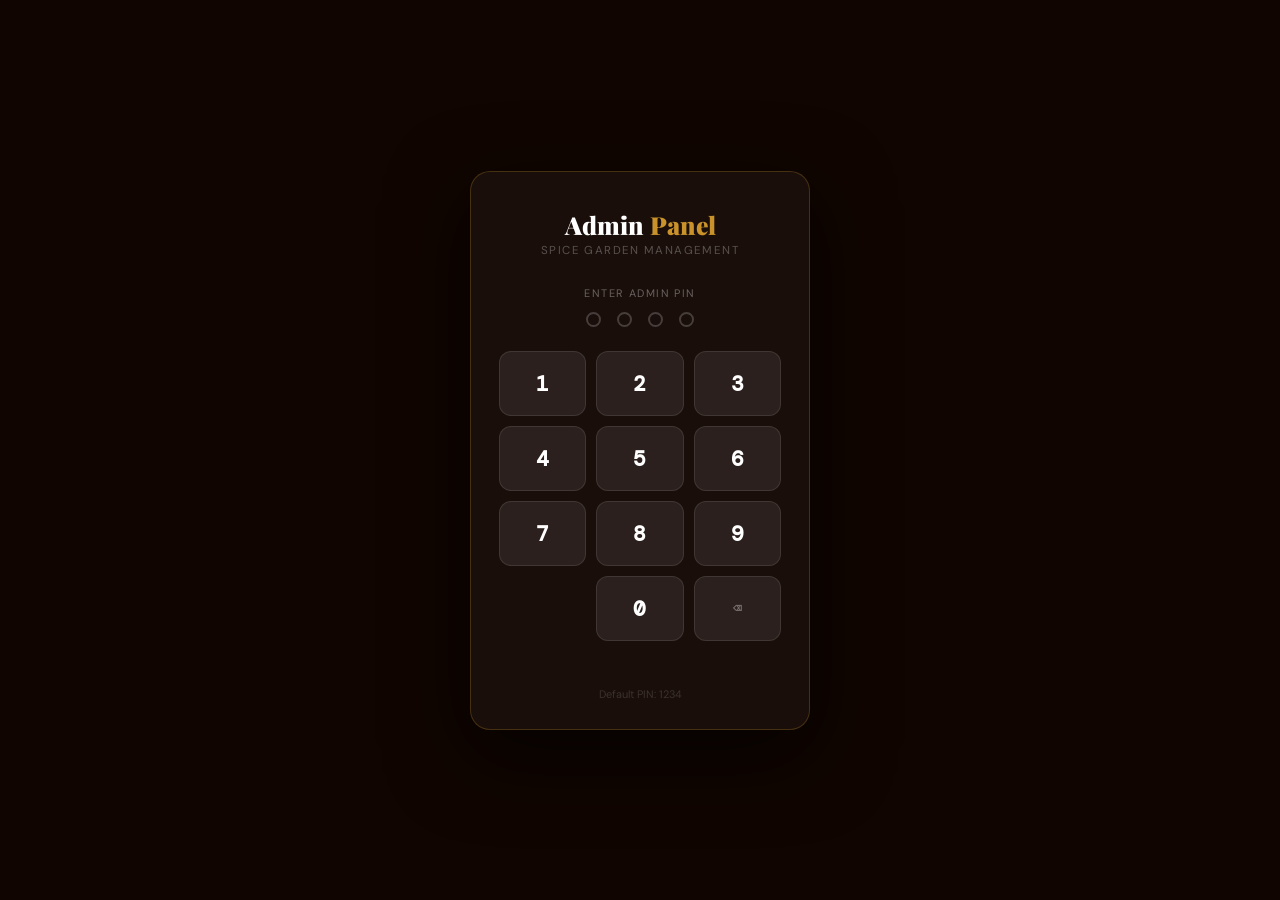
==== admin.html @ 9bb7c8c3 "Update admin.html" ====
<!DOCTYPE html>
<html lang="en">
<head>
<meta charset="UTF-8"/>
<meta name="viewport" content="width=device-width,initial-scale=1.0"/>
<title>Admin — Spice Garden</title>
<link href="https://fonts.googleapis.com/css2?family=Playfair+Display:wght@700;900&family=DM+Sans:wght@300;400;500;600&family=DM+Mono:wght@400;500&display=swap" rel="stylesheet"/>
<style>
:root{
  --red:#8b1a1a;--red2:#6e1212;
  --gold:#c9922a;--gold2:#e8c46a;
  --dark:#180900;--dark2:#100500;
  --dark3:#0c0300;
  --panel:#1e0f05;
  --border:rgba(255,255,255,.08);
  --muted:rgba(255,255,255,.35);
  --green:#2e7d32;--green2:#4caf50;
  --blue:#1565c0;--blue2:#42a5f5;
  --sidebar:240px;
}
*{box-sizing:border-box;margin:0;padding:0;-webkit-tap-highlight-color:transparent}
html,body{height:100%;font-family:'DM Sans',sans-serif;background:var(--dark);color:#fff;overflow:hidden}
a{text-decoration:none;color:inherit}
button{cursor:pointer;font-family:inherit}
input,select,textarea{font-family:inherit}

/* ══ PIN SCREEN ══ */
#pin-screen{position:fixed;inset:0;z-index:9999;background:var(--dark2);display:flex;align-items:center;justify-content:center;padding:20px}
.pin-box{background:rgba(255,255,255,.04);border:1px solid rgba(201,146,42,.25);border-radius:20px;padding:36px 28px 28px;text-align:center;width:100%;max-width:340px;box-shadow:0 24px 80px rgba(0,0,0,.7)}
.pin-logo{font-family:'Playfair Display',serif;font-size:1.55rem;font-weight:900;color:#fff;margin-bottom:2px}
.pin-logo span{color:var(--gold)}
.pin-sub{font-size:.72rem;color:rgba(255,255,255,.28);letter-spacing:.12em;text-transform:uppercase;margin-bottom:28px}
.pin-label{font-size:.68rem;letter-spacing:.13em;text-transform:uppercase;color:var(--muted);margin-bottom:12px}
.pin-dots{display:flex;justify-content:center;gap:16px;margin-bottom:24px}
.pin-dot{width:15px;height:15px;border-radius:50%;border:2px solid rgba(255,255,255,.2);background:transparent;transition:.18s}
.pin-dot.filled{background:var(--gold);border-color:var(--gold);transform:scale(1.15)}
@keyframes shake{0%,100%{transform:translateX(0)}25%{transform:translateX(-6px)}75%{transform:translateX(6px)}}
.pin-keypad{display:grid;grid-template-columns:repeat(3,1fr);gap:10px;margin-bottom:14px}
.pin-key{background:rgba(255,255,255,.08);border:1px solid rgba(255,255,255,.1);border-radius:12px;padding:18px 10px;font-size:1.3rem;font-weight:600;color:#fff;transition:.12s;font-family:'DM Mono',monospace;user-select:none}
.pin-key:active{background:rgba(201,146,42,.4);border-color:var(--gold);transform:scale(.93)}
.pin-key.del{font-size:.95rem;color:var(--muted)}
.pin-error{font-size:.78rem;color:#ef9a9a;height:18px;margin-top:4px}

/* ══ LAYOUT ══ */
#admin{display:none;height:100%;flex-direction:column}
#admin.open{display:flex}
.top-bar{height:52px;background:var(--dark3);border-bottom:1px solid var(--border);display:flex;align-items:center;padding:0 16px;gap:12px;flex-shrink:0;z-index:100}
.top-logo{font-family:'Playfair Display',serif;font-size:1rem;font-weight:900;color:var(--gold2);white-space:nowrap}
.top-logo span{color:rgba(255,255,255,.4);font-size:.7rem;font-weight:400;font-family:'DM Sans',sans-serif;margin-left:6px;letter-spacing:.08em;text-transform:uppercase}
.top-spacer{flex:1}
.top-status{font-size:.68rem;padding:3px 10px;border-radius:20px;font-weight:600;white-space:nowrap}
.top-status.ok{background:rgba(76,175,80,.2);color:#81c784}
.top-status.loading{background:rgba(255,152,0,.15);color:#ffb74d;animation:blink 1.2s infinite}
.top-status.err{background:rgba(244,67,54,.15);color:#ef9a9a}
@keyframes blink{0%,100%{opacity:1}50%{opacity:.3}}
.top-btn{background:rgba(255,255,255,.06);border:1px solid var(--border);color:var(--muted);padding:6px 12px;border-radius:6px;font-size:.75rem;white-space:nowrap}
.top-btn:hover{color:#fff;border-color:rgba(255,255,255,.2)}
.ham-btn{display:none;background:none;border:none;color:#fff;font-size:1.3rem;padding:4px}

.body-area{flex:1;overflow:hidden;display:flex}

/* ══ SIDEBAR ══ */
.sidebar{width:var(--sidebar);background:var(--dark3);border-right:1px solid var(--border);display:flex;flex-direction:column;flex-shrink:0;overflow-y:auto}
.sidebar-section{padding:8px 0}
.sidebar-label{font-size:.58rem;letter-spacing:.18em;text-transform:uppercase;color:rgba(255,255,255,.2);padding:10px 18px 4px;font-weight:600}
.nav-item{display:flex;align-items:center;gap:10px;padding:10px 18px;cursor:pointer;color:rgba(255,255,255,.45);font-size:.85rem;font-weight:500;transition:.15s;border-left:2px solid transparent;white-space:nowrap}
.nav-item:hover{color:rgba(255,255,255,.8);background:rgba(255,255,255,.04)}
.nav-item.active{color:var(--gold);border-left-color:var(--gold);background:rgba(201,146,42,.08)}
.nav-item .ni{font-size:1rem;width:20px;text-align:center;flex-shrink:0}
.sidebar-bottom{margin-top:auto;padding:12px;border-top:1px solid var(--border)}
.script-input{width:100%;background:rgba(255,255,255,.06);border:1px solid var(--border);color:rgba(255,255,255,.5);padding:7px 10px;border-radius:6px;font-size:.72rem;outline:none}
.script-input::placeholder{color:rgba(255,255,255,.2)}
.script-input:focus{border-color:rgba(201,146,42,.4);color:#fff}
.script-save-btn{width:100%;margin-top:6px;padding:7px;background:rgba(201,146,42,.2);border:1px solid rgba(201,146,42,.3);color:var(--gold2);border-radius:6px;font-size:.73rem;font-weight:600;transition:.15s}
.script-save-btn:hover{background:rgba(201,146,42,.35)}

/* ══ MAIN CONTENT ══ */
.main{flex:1;overflow-y:auto;overflow-x:hidden;padding:0;display:flex;flex-direction:column}
.page{display:none;flex:1;flex-direction:column;min-height:0}
.page.active{display:flex}
.page-hdr{padding:20px 24px 0;flex-shrink:0}
.page-hdr h1{font-family:'Playfair Display',serif;font-size:1.6rem;font-weight:700;margin-bottom:4px}
.page-hdr p{font-size:.82rem;color:rgba(255,255,255,.35)}
.page-body{padding:20px 24px;flex:1;overflow-y:auto}

/* ══ STAT CARDS ══ */
.stat-grid{display:grid;grid-template-columns:repeat(4,1fr);gap:14px;margin-bottom:20px}
.stat-card{background:rgba(255,255,255,.04);border:1px solid var(--border);border-radius:10px;padding:16px 18px}
.stat-card .sc-label{font-size:.65rem;letter-spacing:.12em;text-transform:uppercase;color:rgba(255,255,255,.3);margin-bottom:6px}
.stat-card .sc-val{font-family:'Playfair Display',serif;font-size:1.7rem;font-weight:700;color:#fff;line-height:1}
.stat-card .sc-sub{font-size:.72rem;color:rgba(255,255,255,.3);margin-top:5px}
.stat-card.gold{border-color:rgba(201,146,42,.25);background:rgba(201,146,42,.07)}
.stat-card.gold .sc-val{color:var(--gold)}
.stat-card.red{border-color:rgba(139,26,26,.4);background:rgba(139,26,26,.1)}
.stat-card.red .sc-val{color:#ef9a9a}
.stat-card.green{border-color:rgba(76,175,80,.25);background:rgba(76,175,80,.07)}
.stat-card.green .sc-val{color:#81c784}
.stat-card.blue{border-color:rgba(66,165,245,.2);background:rgba(66,165,245,.07)}
.stat-card.blue .sc-val{color:var(--blue2)}

/* ══ TABLE ══ */
.tbl-wrap{background:rgba(255,255,255,.03);border:1px solid var(--border);border-radius:10px;overflow:hidden;flex:1;display:flex;flex-direction:column;min-height:0}
.tbl-toolbar{padding:12px 16px;border-bottom:1px solid var(--border);display:flex;align-items:center;gap:10px;flex-wrap:wrap;flex-shrink:0}
.tbl-title{font-size:.88rem;font-weight:600;color:#fff;white-space:nowrap}
.tbl-spacer{flex:1}
.tbl-search{background:rgba(255,255,255,.07);border:1px solid var(--border);color:#fff;padding:7px 12px;border-radius:6px;font-size:.82rem;outline:none;width:200px}
.tbl-search::placeholder{color:rgba(255,255,255,.2)}
.tbl-search:focus{border-color:rgba(201,146,42,.4)}
select.tbl-filter{background:rgba(255,255,255,.07);border:1px solid var(--border);color:rgba(255,255,255,.7);padding:7px 10px;border-radius:6px;font-size:.8rem;outline:none;cursor:pointer}
select.tbl-filter option{background:var(--dark)}
.tbl-scroll{overflow:auto;flex:1}
table{width:100%;border-collapse:collapse;font-size:.82rem}
table thead tr{background:rgba(255,255,255,.06);position:sticky;top:0;z-index:2}
table th{padding:10px 14px;text-align:left;font-size:.65rem;letter-spacing:.1em;text-transform:uppercase;color:rgba(255,255,255,.35);white-space:nowrap;font-weight:600;border-bottom:1px solid var(--border)}
table th.sortable{cursor:pointer;user-select:none}
table th.sortable:hover{color:var(--gold)}
table td{padding:10px 14px;border-bottom:1px solid rgba(255,255,255,.04);color:rgba(255,255,255,.8);vertical-align:middle}
table tr:hover td{background:rgba(255,255,255,.03)}
table tr:last-child td{border-bottom:none}
.tbl-footer{padding:10px 16px;border-top:1px solid var(--border);font-size:.78rem;color:rgba(255,255,255,.3);display:flex;justify-content:space-between;align-items:center;flex-shrink:0;flex-wrap:wrap;gap:8px}

/* ══ BADGES / PILLS ══ */
.pill{display:inline-block;padding:2px 8px;border-radius:20px;font-size:.65rem;font-weight:600;letter-spacing:.05em;white-space:nowrap}
.pill-veg{background:rgba(76,175,80,.15);color:#81c784;border:1px solid rgba(76,175,80,.25)}
.pill-nonveg{background:rgba(244,67,54,.1);color:#ef9a9a;border:1px solid rgba(244,67,54,.2)}
.pill-best{background:rgba(201,146,42,.2);color:var(--gold2);border:1px solid rgba(201,146,42,.3)}
.pill-new{background:rgba(46,125,50,.2);color:#81c784;border:1px solid rgba(76,175,80,.3)}
.pill-chef{background:rgba(139,26,26,.25);color:#ef9a9a;border:1px solid rgba(139,26,26,.4)}
.pill-yes{background:rgba(76,175,80,.12);color:#81c784}
.pill-no{background:rgba(244,67,54,.1);color:#ef9a9a}

/* ══ ACTION BUTTONS in table ══ */
.act-btn{padding:5px 10px;border-radius:5px;font-size:.72rem;font-weight:600;border:1px solid transparent;transition:.15s;white-space:nowrap}
.act-edit{background:rgba(66,165,245,.12);color:var(--blue2);border-color:rgba(66,165,245,.2)}
.act-edit:hover{background:rgba(66,165,245,.25)}
.act-del{background:rgba(139,26,26,.18);color:#ef9a9a;border-color:rgba(139,26,26,.3)}
.act-del:hover{background:rgba(139,26,26,.35)}
.act-tog{background:rgba(255,255,255,.06);color:rgba(255,255,255,.5);border-color:var(--border)}
.act-tog:hover{color:#fff;border-color:rgba(255,255,255,.2)}

/* ══ ADD BUTTON ══ */
.btn-add{padding:8px 18px;background:var(--red);border:none;border-radius:6px;color:#fff;font-size:.78rem;font-weight:600;display:flex;align-items:center;gap:6px;transition:.15s;white-space:nowrap}
.btn-add:hover{background:var(--red2)}
.btn-gold{padding:8px 18px;background:var(--gold);border:none;border-radius:6px;color:#fff;font-size:.78rem;font-weight:600;transition:.15s}
.btn-gold:hover{background:#a67520}
.btn-outline{padding:7px 14px;background:transparent;border:1px solid var(--border);border-radius:6px;color:var(--muted);font-size:.78rem;transition:.15s}
.btn-outline:hover{color:#fff;border-color:rgba(255,255,255,.25)}
.btn-export{padding:7px 14px;background:rgba(76,175,80,.15);border:1px solid rgba(76,175,80,.3);border-radius:6px;color:#81c784;font-size:.75rem;font-weight:600}
.btn-export:hover{background:rgba(76,175,80,.25)}

/* ══ DATE QUICK FILTERS ══ */
.date-filters{display:flex;gap:6px;flex-wrap:wrap}
.dfl{padding:5px 12px;background:rgba(255,255,255,.06);border:1px solid var(--border);border-radius:20px;font-size:.72rem;color:rgba(255,255,255,.45);cursor:pointer;transition:.15s;white-space:nowrap}
.dfl:hover{color:#fff;border-color:rgba(255,255,255,.2)}
.dfl.on{background:rgba(201,146,42,.2);border-color:rgba(201,146,42,.4);color:var(--gold2)}
.date-range{display:flex;align-items:center;gap:6px;flex-wrap:wrap}
.date-inp{background:rgba(255,255,255,.07);border:1px solid var(--border);color:#fff;padding:6px 10px;border-radius:6px;font-size:.78rem;outline:none;cursor:pointer;color-scheme:dark}
.date-inp:focus{border-color:rgba(201,146,42,.4)}

/* ══ ANALYTICS ══ */
.analytics-grid{display:grid;grid-template-columns:1fr 1fr;gap:16px;margin-bottom:16px}
.chart-card{background:rgba(255,255,255,.04);border:1px solid var(--border);border-radius:10px;padding:18px}
.chart-card h3{font-size:.88rem;font-weight:600;color:rgba(255,255,255,.7);margin-bottom:16px}
.chart-card h3 span{color:var(--gold);font-family:'Playfair Display',serif;font-size:1.1rem}
/* bar chart */
.bar-chart{display:flex;align-items:flex-end;gap:6px;height:140px;padding-bottom:24px;position:relative}
.bar-chart::after{content:'';position:absolute;bottom:24px;left:0;right:0;height:1px;background:rgba(255,255,255,.06)}
.bar-wrap{flex:1;display:flex;flex-direction:column;align-items:center;gap:4px;height:100%}
.bar-inner{flex:1;display:flex;align-items:flex-end;width:100%}
.bar{width:100%;border-radius:3px 3px 0 0;transition:.4s;min-height:2px;background:linear-gradient(to top,var(--gold),var(--gold2))}
.bar.red{background:linear-gradient(to top,var(--red),#c23b3b)}
.bar-lbl{font-size:.6rem;color:rgba(255,255,255,.3);text-align:center;white-space:nowrap;overflow:hidden;text-overflow:ellipsis;width:100%}
.bar-val{font-size:.62rem;color:rgba(255,255,255,.4);text-align:center;margin-bottom:2px}
/* horizontal bars */
.hbar-list{display:flex;flex-direction:column;gap:10px}
.hbar-row{display:flex;align-items:center;gap:10px}
.hbar-name{font-size:.78rem;color:rgba(255,255,255,.6);width:140px;flex-shrink:0;white-space:nowrap;overflow:hidden;text-overflow:ellipsis}
.hbar-track{flex:1;background:rgba(255,255,255,.06);border-radius:3px;height:18px;overflow:hidden}
.hbar-fill{height:100%;border-radius:3px;background:linear-gradient(90deg,var(--gold),var(--gold2));transition:.4s}
.hbar-fill.red{background:linear-gradient(90deg,var(--red),#c23b3b)}
.hbar-count{font-size:.72rem;color:rgba(255,255,255,.4);width:50px;text-align:right;white-space:nowrap;flex-shrink:0}
/* summary row */
.summary-strip{display:grid;grid-template-columns:repeat(3,1fr);gap:12px;margin-bottom:16px}
.sum-item{background:rgba(255,255,255,.04);border:1px solid var(--border);border-radius:8px;padding:14px;text-align:center}
.sum-item .sv{font-family:'Playfair Display',serif;font-size:1.5rem;color:var(--gold)}
.sum-item .sl{font-size:.65rem;letter-spacing:.1em;text-transform:uppercase;color:rgba(255,255,255,.3);margin-top:4px}

/* ══ MODAL ══ */
.modal-bg{display:none;position:fixed;inset:0;background:rgba(0,0,0,.75);z-index:500;align-items:center;justify-content:center;padding:20px}
.modal-bg.open{display:flex}
.modal{background:var(--panel);border:1px solid var(--border);border-radius:14px;width:100%;max-width:480px;max-height:90vh;overflow-y:auto;box-shadow:0 32px 80px rgba(0,0,0,.8)}
.modal-hdr{padding:20px 22px 16px;border-bottom:1px solid var(--border);display:flex;align-items:center;justify-content:space-between}
.modal-hdr h2{font-family:'Playfair Display',serif;font-size:1.3rem}
.modal-close{background:none;border:none;color:rgba(255,255,255,.3);font-size:1.3rem;transition:.15s}
.modal-close:hover{color:#fff}
.modal-body{padding:20px 22px}
.modal-foot{padding:14px 22px;border-top:1px solid var(--border);display:flex;gap:10px;justify-content:flex-end}
.f-group{margin-bottom:14px}
.f-group label{display:block;font-size:.68rem;letter-spacing:.1em;text-transform:uppercase;color:var(--muted);margin-bottom:6px;font-weight:600}
.f-group input,.f-group select,.f-group textarea{width:100%;background:rgba(255,255,255,.07);border:1px solid rgba(255,255,255,.12);color:#fff;padding:9px 12px;border-radius:7px;font-size:.88rem;outline:none;transition:.2s}
.f-group input:focus,.f-group select:focus,.f-group textarea:focus{border-color:rgba(201,146,42,.5);background:rgba(255,255,255,.09)}
.f-group select option{background:var(--dark)}
.f-group textarea{resize:vertical;min-height:70px}
.f-row{display:grid;grid-template-columns:1fr 1fr;gap:12px}
.f-group input::placeholder,.f-group textarea::placeholder{color:rgba(255,255,255,.2)}
.btn-save{padding:10px 24px;background:var(--red);border:none;border-radius:7px;color:#fff;font-weight:600;font-size:.85rem;transition:.15s}
.btn-save:hover{background:var(--red2)}
.btn-save:disabled{opacity:.5;pointer-events:none}

/* ══ TOAST ══ */
.toast{position:fixed;bottom:24px;right:24px;padding:12px 20px;border-radius:10px;font-size:.85rem;font-weight:600;opacity:0;transition:.3s;z-index:9999;pointer-events:none;max-width:340px}
.toast.ok{background:#1a3a2a;border:1px solid #2e7d52;color:#4ade80}
.toast.err{background:#3a1a1a;border:1px solid #7d2e2e;color:#f87171}
.toast.info{background:#1a2a3a;border:1px solid #1565c0;color:var(--blue2)}
.toast.show{opacity:1}

/* ══ EMPTY / LOADING states ══ */
.empty-msg{text-align:center;padding:60px 20px;color:rgba(255,255,255,.2)}
.empty-msg .ei{font-size:3rem;margin-bottom:10px}
.loading-row td{text-align:center;padding:40px;color:rgba(255,255,255,.25);font-size:.88rem}
.shimmer{background:linear-gradient(90deg,rgba(255,255,255,.04) 25%,rgba(255,255,255,.08) 50%,rgba(255,255,255,.04) 75%);background-size:200% 100%;animation:shim 1.5s infinite}
@keyframes shim{0%{background-position:200% 0}100%{background-position:-200% 0}}

/* ══ RESPONSIVE ══ */
@media(max-width:900px){
  .stat-grid{grid-template-columns:1fr 1fr}
  .analytics-grid{grid-template-columns:1fr}
}
@media(max-width:680px){
  :root{--sidebar:0px}
  .sidebar{position:fixed;top:52px;left:0;bottom:0;width:240px;z-index:200;transform:translateX(-100%);transition:.3s;overflow-y:auto}
  .sidebar.open{transform:none;box-shadow:4px 0 24px rgba(0,0,0,.6)}
  .ham-btn{display:block}
  .stat-grid{grid-template-columns:1fr 1fr}
  .f-row{grid-template-columns:1fr}
  .tbl-search{width:120px}
  .date-filters{gap:4px}
  .summary-strip{grid-template-columns:1fr 1fr}
  .top-btn{padding:5px 8px;font-size:.7rem}
  .page-hdr{padding:14px 14px 0}
  .page-body{padding:14px}
  /* Make action buttons vertical on mobile */
  table td:last-child{display:flex;flex-direction:column;gap:4px;min-width:80px}
  .act-btn{font-size:.68rem;padding:4px 8px;text-align:center}
  /* Hide less important columns on mobile */
  table th:nth-child(4), table td:nth-child(4),
  table th:nth-child(9), table td:nth-child(9){display:none}
  .tbl-toolbar{flex-wrap:wrap;gap:8px}
  .tbl-title{width:100%}
}
@media(max-width:400px){
  .stat-grid{grid-template-columns:1fr}
  .summary-strip{grid-template-columns:1fr}
  .top-logo span{display:none}
}
</style>
</head>
<body>

<!-- ══ PIN ══ -->
<div id="pin-screen">
  <div class="pin-box">
    <div class="pin-logo">Admin <span>Panel</span></div>
    <div class="pin-sub">Spice Garden Management</div>
    <div class="pin-label">Enter Admin PIN</div>
    <div class="pin-dots">
      <div class="pin-dot" id="pd0"></div>
      <div class="pin-dot" id="pd1"></div>
      <div class="pin-dot" id="pd2"></div>
      <div class="pin-dot" id="pd3"></div>
    </div>
    <div class="pin-keypad">
      <button class="pin-key" onclick="pinPress('1')">1</button>
      <button class="pin-key" onclick="pinPress('2')">2</button>
      <button class="pin-key" onclick="pinPress('3')">3</button>
      <button class="pin-key" onclick="pinPress('4')">4</button>
      <button class="pin-key" onclick="pinPress('5')">5</button>
      <button class="pin-key" onclick="pinPress('6')">6</button>
      <button class="pin-key" onclick="pinPress('7')">7</button>
      <button class="pin-key" onclick="pinPress('8')">8</button>
      <button class="pin-key" onclick="pinPress('9')">9</button>
      <button class="pin-key" style="visibility:hidden" disabled></button>
      <button class="pin-key" onclick="pinPress('0')">0</button>
      <button class="pin-key del" onclick="pinDel()">⌫</button>
    </div>
    <div class="pin-error" id="pin-err"></div>
    <div style="margin-top:14px;font-size:.68rem;color:rgba(255,255,255,.15)">Default PIN: 1234</div>
  </div>
</div>

<!-- ══ ADMIN APP ══ -->
<div id="admin">

  <!-- Top bar -->
  <div class="top-bar">
    <button class="ham-btn" onclick="toggleSidebar()">☰</button>
    <div class="top-logo">🍛 Spice Garden <span>Admin</span></div>
    <div class="top-spacer"></div>
    <span class="top-status loading" id="conn-status">Connecting…</span>
    <button class="top-btn" onclick="refreshAll()">⟳ Refresh</button>
    <button class="top-btn" onclick="lockAdmin()">🔒 Lock</button>
  </div>

  <div class="body-area">

    <!-- Sidebar -->
    <div class="sidebar" id="sidebar">
      <div class="sidebar-section">
        <div class="sidebar-label">Main</div>
        <div class="nav-item active" onclick="showPage('dashboard')" id="nav-dashboard">
          <span class="ni">📊</span> Dashboard
        </div>
        <div class="nav-item" onclick="showPage('menu')" id="nav-menu">
          <span class="ni">🍽️</span> Menu Manager
        </div>
      </div>
      <div class="sidebar-section">
        <div class="sidebar-label">Orders</div>
        <div class="nav-item" onclick="showPage('orders')" id="nav-orders">
          <span class="ni">🧾</span> Orders
        </div>
        <div class="nav-item" onclick="showPage('analytics')" id="nav-analytics">
          <span class="ni">📈</span> Analytics
        </div>
      </div>
      <div class="sidebar-section">
        <div class="sidebar-label">Settings</div>
        <div class="nav-item" onclick="showPage('settings')" id="nav-settings">
          <span class="ni">⚙️</span> Settings
        </div>
      </div>
      <div class="sidebar-bottom">
        <div style="font-size:.62rem;color:rgba(255,255,255,.25);margin-bottom:6px;letter-spacing:.08em;text-transform:uppercase">Apps Script URL</div>
        <input class="script-input" id="script-url-input" placeholder="Paste URL here…" oninput="markUnsaved()"/>
        <button class="script-save-btn" onclick="saveScriptUrl()">💾 Save & Connect</button>
      </div>
    </div>

    <!-- Main -->
    <div class="main" id="main">

      <!-- ════ DASHBOARD ════ -->
      <div class="page active" id="page-dashboard">
        <div class="page-hdr">
          <h1>Dashboard</h1>
          <p id="dash-date">Loading…</p>
        </div>
        <div class="page-body">
          <div class="stat-grid">
            <div class="stat-card gold">
              <div class="sc-label">Today's Revenue</div>
              <div class="sc-val" id="d-today-rev">₹0</div>
              <div class="sc-sub" id="d-today-orders">0 orders today</div>
            </div>
            <div class="stat-card blue">
              <div class="sc-label">This Month</div>
              <div class="sc-val" id="d-month-rev">₹0</div>
              <div class="sc-sub" id="d-month-orders">0 orders this month</div>
            </div>
            <div class="stat-card green">
              <div class="sc-label">Total Orders</div>
              <div class="sc-val" id="d-total-orders">0</div>
              <div class="sc-sub" id="d-avg-order">Avg: ₹0 / order</div>
            </div>
            <div class="stat-card red">
              <div class="sc-label">Menu Items</div>
              <div class="sc-val" id="d-menu-count">0</div>
              <div class="sc-sub" id="d-menu-avail">0 available</div>
            </div>
          </div>
          <!-- Recent orders mini -->
          <div class="tbl-wrap" style="max-height:300px">
            <div class="tbl-toolbar">
              <span class="tbl-title">Recent Orders</span>
              <div class="tbl-spacer"></div>
              <button class="btn-outline" onclick="showPage('orders')">View All →</button>
            </div>
            <div class="tbl-scroll">
              <table id="dash-orders-tbl">
                <thead><tr>
                  <th>Order #</th><th>Date & Time</th><th>Customer</th><th>Items</th><th>Total</th>
                </tr></thead>
                <tbody id="dash-orders-body">
                  <tr class="loading-row"><td colspan="5">Loading orders…</td></tr>
                </tbody>
              </table>
            </div>
          </div>
        </div>
      </div>

      <!-- ════ MENU MANAGER ════ -->
      <div class="page" id="page-menu">
        <div class="page-hdr">
          <h1>Menu Manager</h1>
          <p>Add, edit or delete dishes. Changes go live on the website immediately.</p>
        </div>
        <div class="page-body" style="display:flex;flex-direction:column;gap:14px">
          <div class="tbl-wrap" style="flex:1">
            <div class="tbl-toolbar">
              <span class="tbl-title">All Dishes</span>
              <input class="tbl-search" id="menu-search" placeholder="🔍 Search dishes…" oninput="renderMenuTable()"/>
              <select class="tbl-filter" id="menu-cat-filter" onchange="renderMenuTable()">
                <option value="">All Categories</option>
              </select>
              <select class="tbl-filter" id="menu-type-filter" onchange="renderMenuTable()">
                <option value="">All Types</option>
                <option value="Veg">Veg</option>
                <option value="NonVeg">Non-Veg</option>
              </select>
              <div class="tbl-spacer"></div>
              <button class="btn-add" onclick="openAddDish()">+ Add Dish</button>
            </div>
            <div class="tbl-scroll">
              <table>
                <thead><tr>
                  <th>#</th>
                  <th class="sortable" onclick="sortMenu('Category')">Category ↕</th>
                  <th class="sortable" onclick="sortMenu('Name')">Name ↕</th>
                  <th>Description</th>
                  <th class="sortable" onclick="sortMenu('Price')">Price ↕</th>
                  <th>Type</th>
                  <th>Badge</th>
                  <th>Available</th>
                  <th>Image</th>
                  <th>Actions</th>
                </tr></thead>
                <tbody id="menu-tbl-body">
                  <tr class="loading-row"><td colspan="10">Loading menu…</td></tr>
                </tbody>
              </table>
            </div>
            <div class="tbl-footer">
              <span id="menu-count">0 dishes</span>
              <button class="btn-export" onclick="exportMenuCSV()">⬇ Export CSV</button>
            </div>
          </div>
        </div>
      </div>

      <!-- ════ ORDERS ════ -->
      <div class="page" id="page-orders">
        <div class="page-hdr">
          <h1>Orders</h1>
          <p>All orders with filters. Edit the sheet directly for status changes.</p>
        </div>
        <div class="page-body" style="display:flex;flex-direction:column;gap:14px">
          <!-- filter bar -->
          <div style="display:flex;flex-wrap:wrap;gap:10px;align-items:center">
            <div class="date-filters" id="date-quick-btns">
              <div class="dfl on" onclick="setDateFilter('today',this)">Today</div>
              <div class="dfl" onclick="setDateFilter('yesterday',this)">Yesterday</div>
              <div class="dfl" onclick="setDateFilter('week',this)">This Week</div>
              <div class="dfl" onclick="setDateFilter('month',this)">This Month</div>
              <div class="dfl" onclick="setDateFilter('all',this)">All Time</div>
            </div>
            <div class="date-range">
              <input class="date-inp" type="date" id="ord-from" onchange="setDateFilter('custom',null)"/>
              <span style="color:var(--muted);font-size:.8rem">to</span>
              <input class="date-inp" type="date" id="ord-to" onchange="setDateFilter('custom',null)"/>
            </div>
            <input class="tbl-search" id="ord-search" placeholder="🔍 Search orders…" oninput="renderOrdersTable()" style="width:180px"/>
            <select class="tbl-filter" id="ord-dish-filter" onchange="renderOrdersTable()">
              <option value="">All Dishes</option>
            </select>
          </div>

          <!-- summary strip -->
          <div class="summary-strip">
            <div class="sum-item"><div class="sv" id="ord-total-rev">₹0</div><div class="sl">Total Revenue</div></div>
            <div class="sum-item"><div class="sv" id="ord-count">0</div><div class="sl">Total Orders</div></div>
            <div class="sum-item"><div class="sv" id="ord-avg">₹0</div><div class="sl">Avg Order Value</div></div>
          </div>

          <div class="tbl-wrap" style="flex:1">
            <div class="tbl-toolbar">
              <span class="tbl-title">Order History</span>
              <div class="tbl-spacer"></div>
              <button class="btn-export" onclick="exportOrdersCSV()">⬇ Export CSV</button>
            </div>
            <div class="tbl-scroll">
              <table>
                <thead><tr>
                  <th>Order #</th>
                  <th class="sortable" onclick="sortOrders('Timestamp')">Date & Time ↕</th>
                  <th>Customer</th>
                  <th>Items</th>
                  <th>Subtotal</th>
                  <th>GST</th>
                  <th>Discount</th>
                  <th>Total</th>
                  <th>Status</th>
                </tr></thead>
                <tbody id="orders-tbl-body">
                  <tr class="loading-row"><td colspan="9">Loading orders…</td></tr>
                </tbody>
              </table>
            </div>
            <div class="tbl-footer">
              <span id="orders-showing">Showing 0 orders</span>
            </div>
          </div>
        </div>
      </div>

      <!-- ════ ANALYTICS ════ -->
      <div class="page" id="page-analytics">
        <div class="page-hdr">
          <h1>Analytics</h1>
          <p>Revenue trends and dish performance insights.</p>
        </div>
        <div class="page-body">
          <div style="display:flex;gap:10px;margin-bottom:18px;flex-wrap:wrap">
            <div class="dfl on" onclick="setAnalyticsPeriod('7d',this)">Last 7 Days</div>
            <div class="dfl" onclick="setAnalyticsPeriod('30d',this)">Last 30 Days</div>
            <div class="dfl" onclick="setAnalyticsPeriod('6m',this)">Last 6 Months</div>
            <div class="dfl" onclick="setAnalyticsPeriod('all',this)">All Time</div>
          </div>
          <div class="stat-grid" style="margin-bottom:18px">
            <div class="stat-card gold"><div class="sc-label">Period Revenue</div><div class="sc-val" id="an-rev">₹0</div></div>
            <div class="stat-card blue"><div class="sc-label">Period Orders</div><div class="sc-val" id="an-ords">0</div></div>
            <div class="stat-card green"><div class="sc-label">Avg / Day</div><div class="sc-val" id="an-avg-day">₹0</div></div>
            <div class="stat-card red"><div class="sc-label">Best Day Revenue</div><div class="sc-val" id="an-best">₹0</div></div>
          </div>
          <div class="analytics-grid">
            <div class="chart-card">
              <h3>Revenue by Day <span id="rev-chart-title"></span></h3>
              <div class="bar-chart" id="rev-chart"></div>
            </div>
            <div class="chart-card">
              <h3>Orders by Day <span id="ord-chart-title"></span></h3>
              <div class="bar-chart" id="ord-chart"></div>
            </div>
            <div class="chart-card">
              <h3>Top 10 Dishes by Orders</h3>
              <div class="hbar-list" id="top-dishes-chart"></div>
            </div>
            <div class="chart-card">
              <h3>Revenue by Category</h3>
              <div class="hbar-list" id="cat-chart"></div>
            </div>
          </div>
        </div>
      </div>

      <!-- ════ SETTINGS ════ -->
      <div class="page" id="page-settings">
        <div class="page-hdr">
          <h1>Settings</h1>
          <p>Configure connections and preferences.</p>
        </div>
        <div class="page-body">
          <div style="max-width:520px;display:flex;flex-direction:column;gap:16px">
            <div class="tbl-wrap">
              <div class="tbl-toolbar"><span class="tbl-title">Google Apps Script URL</span></div>
              <div style="padding:18px">
                <div class="f-group">
                  <label>Script URL (same URL for all operations)</label>
                  <input id="settings-url" placeholder="https://script.google.com/macros/s/…/exec" style="background:rgba(255,255,255,.07);border:1px solid var(--border);color:#fff;padding:9px 12px;border-radius:7px;font-size:.82rem;outline:none;width:100%"/>
                </div>
                <button class="btn-save" onclick="saveFromSettings()">💾 Save & Connect</button>
              </div>
            </div>
            <div class="tbl-wrap">
              <div class="tbl-toolbar"><span class="tbl-title">Admin PIN</span></div>
              <div style="padding:18px">
                <div class="f-group">
                  <label>Change Admin PIN (4 digits)</label>
                  <input id="new-pin" type="password" maxlength="4" placeholder="Enter new 4-digit PIN" style="background:rgba(255,255,255,.07);border:1px solid var(--border);color:#fff;padding:9px 12px;border-radius:7px;font-size:.82rem;outline:none;width:200px"/>
                </div>
                <button class="btn-save" onclick="changePin()">🔑 Update PIN</button>
              </div>
            </div>
            <div class="tbl-wrap">
              <div class="tbl-toolbar"><span class="tbl-title">Sheet Setup Guide</span></div>
              <div style="padding:18px;font-size:.82rem;color:rgba(255,255,255,.5);line-height:2">
                <b style="color:#fff">Menu Sheet headers (Row 1):</b><br/>
                <code style="color:var(--gold2);font-family:'DM Mono',monospace">Category | Name | Description | Price | Type | ImageURL | Badge | Available</code><br/><br/>
                <b style="color:#fff">Orders Sheet headers (Row 1):</b><br/>
                <code style="color:var(--gold2);font-family:'DM Mono',monospace">OrderNo | Timestamp | Customer | Items | Subtotal | GST | Discount | Total | Status</code><br/><br/>
                <b style="color:#fff">Deploy Apps Script as:</b> Web App → Execute as Me → Anyone can access
              </div>
            </div>
          </div>
        </div>
      </div>

    </div><!-- /main -->
  </div><!-- /body-area -->
</div><!-- /admin -->

<!-- ══ ADD/EDIT DISH MODAL ══ -->
<div class="modal-bg" id="dish-modal">
  <div class="modal">
    <div class="modal-hdr">
      <h2 id="modal-title">Add Dish</h2>
      <button class="modal-close" onclick="closeModal()">✕</button>
    </div>
    <div class="modal-body">
      <input type="hidden" id="edit-row-idx"/>
      <div class="f-row">
        <div class="f-group">
          <label>Category *</label>
          <input id="f-category" placeholder="Biryani, Starters…" list="cat-suggestions"/>
          <datalist id="cat-suggestions"></datalist>
        </div>
        <div class="f-group">
          <label>Type *</label>
          <select id="f-type">
            <option value="Veg">Veg</option>
            <option value="NonVeg">NonVeg</option>
          </select>
        </div>
      </div>
      <div class="f-group">
        <label>Dish Name *</label>
        <input id="f-name" placeholder="e.g. Chicken Dum Biryani"/>
      </div>
      <div class="f-group">
        <label>Description</label>
        <textarea id="f-desc" placeholder="Short description of the dish…" rows="2"></textarea>
      </div>
      <div class="f-row">
        <div class="f-group">
          <label>Price (₹) *</label>
          <input id="f-price" type="number" min="0" placeholder="380"/>
        </div>
        <div class="f-group">
          <label>Badge</label>
          <select id="f-badge">
            <option value="">None</option>
            <option value="Bestseller">Bestseller</option>
            <option value="New">New</option>
            <option value="Chef Special">Chef Special</option>
          </select>
        </div>
      </div>
      <div class="f-group">
        <label>Image URL</label>
        <input id="f-image" placeholder="https://… or leave blank for emoji"/>
      </div>
      <div class="f-group">
        <label>Available</label>
        <select id="f-avail">
          <option value="Yes">Yes — Visible on website</option>
          <option value="No">No — Hidden / Sold Out</option>
        </select>
      </div>
    </div>
    <div class="modal-foot">
      <button class="btn-outline" onclick="closeModal()">Cancel</button>
      <button class="btn-save" id="modal-save-btn" onclick="saveDish()">Save Dish</button>
    </div>
  </div>
</div>

<!-- ══ DELETE CONFIRM MODAL ══ -->
<div class="modal-bg" id="del-modal">
  <div class="modal" style="max-width:380px">
    <div class="modal-hdr">
      <h2>Delete Dish?</h2>
      <button class="modal-close" onclick="closeDelModal()">✕</button>
    </div>
    <div class="modal-body">
      <p style="color:rgba(255,255,255,.6);font-size:.9rem">Are you sure you want to delete <strong id="del-dish-name" style="color:#fff"></strong>? This cannot be undone.</p>
    </div>
    <div class="modal-foot">
      <button class="btn-outline" onclick="closeDelModal()">Cancel</button>
      <button class="act-btn act-del" style="padding:9px 20px;font-size:.82rem" onclick="confirmDelete()">🗑 Delete</button>
    </div>
  </div>
</div>

<!-- ══ TOAST ══ -->
<div class="toast" id="toast"></div>

<script>
/* ═══════════════════════════════════════════════
   CONFIG — paste your Apps Script URL
═══════════════════════════════════════════════ */
const ADMIN_PIN = localStorage.getItem('admin_pin') || '1234';

/* ── HARDCODED URLs — no manual paste needed ── */
const HARDCODED_URL = 'https://script.google.com/macros/s/AKfycbzwtO1-uTIoBCZoVm2aObvMfwmT11tSN32CCgOUymCJcFPurorBVsxxNuSaiHcFTrDVtA/exec';
let SCRIPT_URL = localStorage.getItem('admin_script_url') || HARDCODED_URL;

/* ═══ STATE ═══ */
let allMenu   = [];  // raw rows from sheet
let allOrders = [];  // raw rows from sheet
let menuSortKey = '', menuSortAsc = true;
let ordSortKey  = '', ordSortAsc  = false;
let activeFilter = 'today';
let analyticsPeriod = '7d';
let pendingDeleteRow = -1;

/* ═══════════════════════════════════════════════
   PIN
═══════════════════════════════════════════════ */
let pinBuf = '';
function pinPress(d){
  if(pinBuf.length>=4) return;
  pinBuf += d;
  for(let i=0;i<4;i++) document.getElementById('pd'+i).classList.toggle('filled', i<pinBuf.length);
  if(pinBuf.length===4){
    const storedPin = localStorage.getItem('admin_pin')||'1234';
    if(pinBuf===storedPin){
      document.getElementById('pin-screen').style.display='none';
      document.getElementById('admin').classList.add('open');
      document.getElementById('script-url-input').value = SCRIPT_URL;
      document.getElementById('settings-url').value = SCRIPT_URL;
      document.getElementById('dash-date').textContent = 'Today — ' + new Date().toLocaleDateString('en-IN',{weekday:'long',year:'numeric',month:'long',day:'numeric'});
      initDates();
      document.getElementById('script-url-input').value = SCRIPT_URL;
      document.getElementById('settings-url').value = SCRIPT_URL;
      refreshAll();
    } else {
      document.getElementById('pin-err').textContent='Incorrect PIN';
      document.querySelectorAll('.pin-dot').forEach(d=>{ d.style.animation='none'; setTimeout(()=>{d.style.animation='';},10); d.classList.add('shake'); setTimeout(()=>d.classList.remove('shake'),400); });
      pinBuf=''; setTimeout(()=>{ for(let i=0;i<4;i++) document.getElementById('pd'+i).classList.remove('filled'); document.getElementById('pin-err').textContent=''; },600);
    }
  }
}
function pinDel(){ if(pinBuf.length){ pinBuf=pinBuf.slice(0,-1); for(let i=0;i<4;i++) document.getElementById('pd'+i).classList.toggle('filled',i<pinBuf.length); } }
function lockAdmin(){ pinBuf=''; document.getElementById('pin-screen').style.display=''; document.getElementById('admin').classList.remove('open'); for(let i=0;i<4;i++) document.getElementById('pd'+i).classList.remove('filled'); }
function changePin(){
  const np = document.getElementById('new-pin').value.trim();
  if(!/^\d{4}$/.test(np)){ toast('PIN must be exactly 4 digits','err'); return; }
  localStorage.setItem('admin_pin',np); toast('PIN updated! Use it next time you log in.','ok');
  document.getElementById('new-pin').value='';
}

/* ═══════════════════════════════════════════════
   NAVIGATION
═══════════════════════════════════════════════ */
function showPage(p){
  document.querySelectorAll('.page').forEach(el=>el.classList.remove('active'));
  document.querySelectorAll('.nav-item').forEach(el=>el.classList.remove('active'));
  document.getElementById('page-'+p).classList.add('active');
  document.getElementById('nav-'+p).classList.add('active');
  if(window.innerWidth<=680) document.getElementById('sidebar').classList.remove('open');
  if(p==='analytics') renderAnalytics();
}
function toggleSidebar(){ document.getElementById('sidebar').classList.toggle('open'); }

/* ═══════════════════════════════════════════════
   SCRIPT URL
═══════════════════════════════════════════════ */
function saveScriptUrl(){
  SCRIPT_URL = document.getElementById('script-url-input').value.trim();
  document.getElementById('settings-url').value = SCRIPT_URL;
  localStorage.setItem('admin_script_url', SCRIPT_URL);
  if(SCRIPT_URL){ toast('URL saved! Loading data…','ok'); refreshAll(); }
  else toast('Please paste a valid URL','err');
}
function saveFromSettings(){
  SCRIPT_URL = document.getElementById('settings-url').value.trim();
  document.getElementById('script-url-input').value = SCRIPT_URL;
  localStorage.setItem('admin_script_url', SCRIPT_URL);
  if(SCRIPT_URL){ toast('URL saved! Loading data…','ok'); refreshAll(); }
  else toast('Please paste a valid URL','err');
}
function markUnsaved(){}

/* ═══════════════════════════════════════════════
   API CALLS
═══════════════════════════════════════════════ */
function setConnStatus(type, msg){
  const el = document.getElementById('conn-status');
  el.className = 'top-status ' + type;
  el.textContent = msg;
}

function apiGet(action){

  if(!SCRIPT_URL) return Promise.reject(new Error('No script URL'));

  // If running on localhost use fetch
  if(location.hostname === "localhost" || location.hostname === "127.0.0.1"){
    
    return fetch(SCRIPT_URL + '?action=' + action + '&t=' + Date.now())
      .then(function(r){
        if(!r.ok) throw new Error('HTTP ' + r.status);
        return r.json();
      });

  }

  // Otherwise use JSONP (GitHub Pages)
  return new Promise(function(resolve,reject){

    const callbackName = "jsonp_callback_" + Date.now();

    window[callbackName] = function(data){
      resolve(data);
      delete window[callbackName];
      script.remove();
    };

    const script = document.createElement("script");

    script.src =
      SCRIPT_URL +
      "?action=" + action +
      "&callback=" + callbackName +
      "&t=" + Date.now();

    script.onerror = reject;

    document.body.appendChild(script);

  });

}

async function apiPost(payload){
  if(!SCRIPT_URL) throw new Error('No script URL');
  // no-cors avoids CORS preflight — same approach as billing.html
  // We cannot read the response body with no-cors, so we just trust it and reload
  await fetch(SCRIPT_URL, {
    method:'POST',
    mode:'no-cors',
    headers:{'Content-Type':'text/plain'},
    body: JSON.stringify(payload)
  });
  // no-cors returns opaque response — treat as success, data reload will confirm
}

async function refreshAll(){
  setConnStatus('loading','Loading…');
  try {
    await Promise.all([loadMenu(), loadOrders()]);
    setConnStatus('ok','✓ Connected');
  } catch(e){
    console.error(e);
    setConnStatus('err','Connection error');
    toast('Could not reach Google Sheet. Check your Script URL.','err');
  }
}

/* ═══════════════════════════════════════════════
   MENU LOAD & RENDER
═══════════════════════════════════════════════ */
async function loadMenu(){
  const data = await apiGet('menu');
  allMenu = data.rows || [];
  buildMenuCatFilter();
  updateCatSuggestions();
  renderMenuTable();
  updateDashMenuStats();
}

function buildMenuCatFilter(){
  const sel = document.getElementById('menu-cat-filter');
  const current = sel.value;
  const cats = [...new Set(allMenu.map(r=>r.Category).filter(Boolean))];
  sel.innerHTML = '<option value="">All Categories</option>' + cats.map(c=>`<option value="${c}"${current===c?' selected':''}>${c}</option>`).join('');
  // Dish filter for orders
  const dsel = document.getElementById('ord-dish-filter');
  const dcurrent = dsel.value;
  dsel.innerHTML = '<option value="">All Dishes</option>' + allMenu.map(r=>`<option value="${esc(r.Name)}"${dcurrent===r.Name?' selected':''}>${r.Name}</option>`).join('');
}

function updateCatSuggestions(){
  const dl = document.getElementById('cat-suggestions');
  const cats = [...new Set(allMenu.map(r=>r.Category).filter(Boolean))];
  dl.innerHTML = cats.map(c=>`<option value="${c}"></option>`).join('');
}

function renderMenuTable(){
  const search  = (document.getElementById('menu-search').value||'').toLowerCase();
  const catF    = document.getElementById('menu-cat-filter').value;
  const typeF   = document.getElementById('menu-type-filter').value;
  let rows = allMenu.filter(r=>{
    if(catF  && r.Category !== catF)  return false;
    if(typeF && r.Type     !== typeF)  return false;
    if(search && !`${r.Name} ${r.Category} ${r.Description}`.toLowerCase().includes(search)) return false;
    return true;
  });
  if(menuSortKey){ rows.sort((a,b)=>{ let av=a[menuSortKey]||'', bv=b[menuSortKey]||''; if(menuSortKey==='Price'){av=+av;bv=+bv;} return menuSortAsc ? (av>bv?1:-1) : (av<bv?1:-1); }); }
  const tbody = document.getElementById('menu-tbl-body');
  if(!rows.length){ tbody.innerHTML='<tr class="loading-row"><td colspan="10">No dishes found</td></tr>'; document.getElementById('menu-count').textContent='0 dishes'; return; }
  tbody.innerHTML = rows.map((r,i)=>{
    const badgePill = r.Badge ? `<span class="pill ${r.Badge==='Bestseller'?'pill-best':r.Badge==='New'?'pill-new':'pill-chef'}">${r.Badge}</span>` : '—';
    const imgPreview = r.ImageURL ? `<img src="${esc(r.ImageURL)}" style="width:36px;height:36px;object-fit:cover;border-radius:4px;display:block" onerror="this.style.display='none'"/>` : '<span style="color:rgba(255,255,255,.2);font-size:.8rem">No image</span>';
    return `<tr>
      <td style="color:rgba(255,255,255,.3);font-size:.72rem">${r._row}</td>
      <td><span style="font-size:.72rem;color:rgba(255,255,255,.4)">${esc(r.Category)}</span></td>
      <td style="font-weight:600;color:#fff;max-width:160px">${esc(r.Name)}</td>
      <td style="max-width:180px;color:rgba(255,255,255,.4);font-size:.78rem">${esc(r.Description||'')}</td>
      <td style="font-family:'DM Mono',monospace;color:var(--gold2)">₹${r.Price}</td>
      <td><span class="pill ${r.Type==='Veg'?'pill-veg':'pill-nonveg'}">${r.Type}</span></td>
      <td>${badgePill}</td>
      <td><span class="pill ${r.Available==='Yes'?'pill-yes':'pill-no'}">${r.Available}</span></td>
      <td>${imgPreview}</td>
      <td style="white-space:nowrap;display:flex;gap:5px;align-items:center">
        <button class="act-btn act-edit" onclick="openEditDish(${r._row})">✏️ Edit</button>
        <button class="act-btn act-tog" onclick="toggleAvail(${r._row},'${r.Available}')">${r.Available==='Yes'?'🚫 Sold Out':'✅ Enable'}</button>
        <button class="act-btn act-del" onclick="openDelete(${r._row},'${esc(r.Name)}')">🗑</button>
      </td>
    </tr>`;
  }).join('');
  document.getElementById('menu-count').textContent = rows.length + ' dish' + (rows.length!==1?'es':'');
}

function sortMenu(key){ if(menuSortKey===key) menuSortAsc=!menuSortAsc; else { menuSortKey=key; menuSortAsc=true; } renderMenuTable(); }

/* ── ADD DISH ── */
function openAddDish(){
  clearDishModal();
  document.getElementById('modal-title').textContent = 'Add New Dish';
  document.getElementById('edit-row-idx').value = '';
  document.getElementById('modal-save-btn').textContent = '+ Add Dish';
  document.getElementById('dish-modal').classList.add('open');
}

function openEditDish(rowIdx){
  const r = allMenu.find(m=>m._row===rowIdx);
  if(!r) return;
  clearDishModal();
  document.getElementById('modal-title').textContent = 'Edit Dish';
  document.getElementById('edit-row-idx').value = rowIdx;
  document.getElementById('f-category').value = r.Category||'';
  document.getElementById('f-name').value = r.Name||'';
  document.getElementById('f-desc').value = r.Description||'';
  document.getElementById('f-price').value = r.Price||'';
  document.getElementById('f-type').value = r.Type||'Veg';
  document.getElementById('f-image').value = r.ImageURL||'';
  document.getElementById('f-badge').value = r.Badge||'';
  document.getElementById('f-avail').value = r.Available||'Yes';
  document.getElementById('modal-save-btn').textContent = '💾 Save Changes';
  document.getElementById('dish-modal').classList.add('open');
}

function clearDishModal(){
  ['f-category','f-name','f-desc','f-price','f-image'].forEach(id=>document.getElementById(id).value='');
  document.getElementById('f-type').value='Veg';
  document.getElementById('f-badge').value='';
  document.getElementById('f-avail').value='Yes';
}
function closeModal(){ document.getElementById('dish-modal').classList.remove('open'); }

async function saveDish(){
  const name = document.getElementById('f-name').value.trim();
  const cat  = document.getElementById('f-category').value.trim();
  const price= document.getElementById('f-price').value.trim();
  if(!name||!cat||!price){ toast('Name, Category and Price are required','err'); return; }
  const rowIdx = document.getElementById('edit-row-idx').value;
  const payload = {
    action:      rowIdx ? 'editDish' : 'addDish',
    rowIndex:    rowIdx ? +rowIdx : undefined,
    Category:    cat,
    Name:        name,
    Description: document.getElementById('f-desc').value.trim(),
    Price:       price,
    Type:        document.getElementById('f-type').value,
    ImageURL:    document.getElementById('f-image').value.trim(),
    Badge:       document.getElementById('f-badge').value,
    Available:   document.getElementById('f-avail').value,
  };
  const btn = document.getElementById('modal-save-btn');
  btn.disabled=true; btn.textContent='Saving…';
  try {
    await apiPost(payload);
    closeModal();
    toast(rowIdx ? 'Saved! Refreshing…' : 'Dish added! Refreshing…', 'ok');
    setTimeout(async ()=>{ await loadMenu(); }, 2200);
  } catch(e){
    toast('Error: ' + e.message, 'err');
  } finally { btn.disabled=false; btn.textContent=rowIdx?'💾 Save Changes':'+ Add Dish'; }
}

/* ── TOGGLE AVAILABILITY ── */
async function toggleAvail(rowIdx, current){
  const newVal = current==='Yes' ? 'No' : 'Yes';
  // Optimistic update — flip in memory immediately so UI responds
  const item = allMenu.find(m=>m._row===rowIdx);
  if(item) item.Available = newVal;
  renderMenuTable();
  updateDashMenuStats();
  toast(newVal==='Yes' ? '✅ Enabled — saving…' : '🚫 Sold Out — saving…', 'info');
  try {
    await apiPost({ action:'editField', rowIndex:rowIdx, field:'Available', value:newVal });
    // Reload from sheet after 2s to confirm change was saved
    setTimeout(async ()=>{ await loadMenu(); toast(newVal==='Yes' ? 'Dish enabled ✅' : 'Marked sold out 🚫','ok'); }, 2000);
  } catch(e){
    // Revert optimistic update on error
    if(item) item.Available = current;
    renderMenuTable();
    toast('Error: '+e.message,'err');
  }
}

/* ── DELETE ── */
function openDelete(rowIdx, name){
  pendingDeleteRow = rowIdx;
  document.getElementById('del-dish-name').textContent = name;
  document.getElementById('del-modal').classList.add('open');
}
function closeDelModal(){ document.getElementById('del-modal').classList.remove('open'); pendingDeleteRow=-1; }
async function confirmDelete(){
  if(pendingDeleteRow<0) return;
  const row = pendingDeleteRow;
  closeDelModal();
  // Optimistic remove from memory
  allMenu = allMenu.filter(m=>m._row!==row);
  renderMenuTable();
  toast('Deleting…','info');
  try {
    await apiPost({ action:'deleteDish', rowIndex:row });
    toast('Dish deleted ✓','ok');
    setTimeout(async ()=>{ await loadMenu(); }, 2200);
  } catch(e){ toast('Error: '+e.message,'err'); await loadMenu(); }
}

/* ── EXPORT MENU CSV ── */
function exportMenuCSV(){
  const headers = ['Category','Name','Description','Price','Type','ImageURL','Badge','Available'];
  const rows = [headers, ...allMenu.map(r=>headers.map(h=>r[h]||''))];
  downloadCSV(rows, 'menu-export.csv');
}

/* ═══════════════════════════════════════════════
   ORDERS
═══════════════════════════════════════════════ */

/* Handles: 609, "609", "609.00", "Rs.609.00", "Rs. 609.00" */
function getTotal(r){
  var raw = String(r.Total || r.total || '0');
  // Extract the last number in the string: handles "Rs.609.00", "609.00", "609"
  var m = raw.match(/(\d+\.?\d*)(?!.*\d)/);
  return m ? parseFloat(m[1]) : 0;
}

/* Handles ISO "2026-03-11T..." and locale "11/03/2026, 11:18" and "11 Mar 2026, 11:18 AM" */
function toDateStr(ts){
  if(!ts) return '';
  var s = String(ts).trim();
  // ISO format: 2026-03-11T...
  if(/^\d{4}-\d{2}-\d{2}/.test(s)) return s.slice(0,10);
  // en-IN locale: "11/3/2026, 11:18:35 am" or "11/03/2026, 11:18:35"
  var m = s.match(/^(\d{1,2})\/(\d{1,2})\/(\d{4})/);
  if(m) return m[3] + '-' + ('0'+m[2]).slice(-2) + '-' + ('0'+m[1]).slice(-2);
  // fallback: try JS Date parse
  var d = new Date(s);
  if(!isNaN(d)) return d.toLocaleDateString('en-CA', {timeZone:'Asia/Kolkata'});
  return '';
}

async function loadOrders(){
  const data = await apiGet('orders');
  allOrders = data.rows || [];
  renderOrdersTable();
  renderDashOrders();
  updateDashOrderStats();
}

function initDates(){
  const today = todayStr();
  document.getElementById('ord-from').value = today;
  document.getElementById('ord-to').value   = today;
}

function todayStr(){
  // IST timezone — sheet timestamps are saved in IST
  return new Date().toLocaleDateString('en-CA', {timeZone:'Asia/Kolkata'});
}
function dateStr(d){ return d.toLocaleDateString('en-CA', {timeZone:'Asia/Kolkata'}); }

function setDateFilter(type, btn){
  activeFilter = type;
  if(btn){ document.querySelectorAll('.dfl').forEach(b=>b.classList.remove('on')); btn.classList.add('on'); }
  const today = new Date(), td = todayStr();
  if(type==='today'){ document.getElementById('ord-from').value=td; document.getElementById('ord-to').value=td; }
  else if(type==='yesterday'){ const y=new Date(today); y.setDate(y.getDate()-1); const ys=dateStr(y); document.getElementById('ord-from').value=ys; document.getElementById('ord-to').value=ys; }
  else if(type==='week'){ const w=new Date(today); w.setDate(w.getDate()-6); document.getElementById('ord-from').value=dateStr(w); document.getElementById('ord-to').value=td; }
  else if(type==='month'){ const m=new Date(today.getFullYear(),today.getMonth(),1); document.getElementById('ord-from').value=dateStr(m); document.getElementById('ord-to').value=td; }
  else if(type==='all'){ document.getElementById('ord-from').value='2020-01-01'; document.getElementById('ord-to').value=td; }
  renderOrdersTable();
}

function getFilteredOrders(){
  const from   = document.getElementById('ord-from').value;
  const to     = document.getElementById('ord-to').value;
  const search = (document.getElementById('ord-search').value||'').toLowerCase();
  const dish   = document.getElementById('ord-dish-filter').value;
  return allOrders.filter(r=>{
    const dstr = toDateStr(r.Timestamp);
    if(from && dstr < from) return false;
    if(to   && dstr > to)   return false;
    const billNo = r['Bill No'] || r.OrderNo || '';
    if(search && !`${billNo} ${r.Customer||''} ${r.Items||''}`.toLowerCase().includes(search)) return false;
    if(dish  && !(r.Items||'').includes(dish)) return false;
    return true;
  });
}

function renderOrdersTable(){
  let rows = getFilteredOrders();
  if(ordSortKey){ rows.sort((a,b)=>{ let av=a[ordSortKey]||'',bv=b[ordSortKey]||''; return ordSortAsc?(av>bv?1:-1):(av<bv?1:-1); }); }
  const tbody = document.getElementById('orders-tbl-body');
  if(!rows.length){ tbody.innerHTML='<tr class="loading-row"><td colspan="9">No orders for this period</td></tr>'; }
  else {
    tbody.innerHTML = rows.map(r=>{
      const total   = getTotal(r);
      const billNo  = r['Bill No'] || r.OrderNo || '—';
      const statusCls = r.Status==='Closed'?'pill-yes':r.Status==='Pending'?'pill-chef':'pill-new';
      return `<tr>
        <td style="font-family:'DM Mono',monospace;color:var(--gold2);font-size:.8rem">${esc(billNo)}</td>
        <td style="font-size:.78rem;white-space:nowrap;color:rgba(255,255,255,.6)">${fmtDate(r.Timestamp)}</td>
        <td style="font-weight:500">${esc(r.Customer||'Walk-in')}</td>
        <td style="max-width:200px;font-size:.75rem;color:rgba(255,255,255,.5)">${esc(r.Items||'')}</td>
        <td style="font-size:.78rem;color:rgba(255,255,255,.5)">${r.Subtotal||'—'}</td>
        <td style="font-size:.78rem;color:rgba(255,255,255,.4)">${r.GST||'—'}</td>
        <td style="font-size:.78rem;color:#f87171">${r.Discount&&r.Discount!=='--'?r.Discount:'—'}</td>
        <td style="font-family:'Playfair Display',serif;font-weight:700;color:var(--gold)">₹${total.toFixed(0)}</td>
        <td><span class="pill ${statusCls}">${r.Status||'—'}</span></td>
      </tr>`;
    }).join('');
  }
  const totals = rows.reduce((s,r)=>{ s.rev+=getTotal(r); s.cnt++; return s; },{rev:0,cnt:0});
  document.getElementById('ord-total-rev').textContent = '₹' + totals.rev.toFixed(0);
  document.getElementById('ord-count').textContent     = totals.cnt;
  document.getElementById('ord-avg').textContent       = totals.cnt ? '₹'+(totals.rev/totals.cnt).toFixed(0) : '₹0';
  document.getElementById('orders-showing').textContent = `Showing ${rows.length} of ${allOrders.length} orders`;
}

function sortOrders(key){ if(ordSortKey===key) ordSortAsc=!ordSortAsc; else{ordSortKey=key;ordSortAsc=false;} renderOrdersTable(); }

function renderDashOrders(){
  const recent = [...allOrders].sort((a,b)=> toDateStr(b.Timestamp) >= toDateStr(a.Timestamp) ? 1 : -1).slice(0,8);
  const tbody = document.getElementById('dash-orders-body');
  if(!recent.length){ tbody.innerHTML='<tr class="loading-row"><td colspan="5">No orders yet</td></tr>'; return; }
  tbody.innerHTML = recent.map(r=>{
    const billNo = r['Bill No'] || r.OrderNo || '—';
    return `<tr>
      <td style="font-family:'DM Mono',monospace;color:var(--gold2);font-size:.8rem">${esc(billNo)}</td>
      <td style="font-size:.78rem;color:rgba(255,255,255,.5)">${fmtDate(r.Timestamp)}</td>
      <td>${esc(r.Customer||'Walk-in')}</td>
      <td style="max-width:180px;font-size:.75rem;color:rgba(255,255,255,.4)">${esc(r.Items||'')}</td>
      <td style="font-family:'Playfair Display',serif;color:var(--gold);font-weight:700">₹${getTotal(r).toFixed(0)}</td>
    </tr>`;
  }).join('');
}

function updateDashOrderStats(){
  const td = todayStr();
  const todayOrds = allOrders.filter(r=> toDateStr(r.Timestamp) === td);
  const monthOrds = allOrders.filter(r=> toDateStr(r.Timestamp).slice(0,7) === td.slice(0,7));
  const todayRev  = todayOrds.reduce((s,r)=>s+getTotal(r), 0);
  const monthRev  = monthOrds.reduce((s,r)=>s+getTotal(r), 0);
  const totalRev  = allOrders.reduce((s,r)=>s+getTotal(r), 0);
  // Debug: log first order total to console
  document.getElementById('d-today-rev').textContent    = '₹'+todayRev.toFixed(0);
  document.getElementById('d-today-orders').textContent = todayOrds.length+' orders today';
  document.getElementById('d-month-rev').textContent    = '₹'+monthRev.toFixed(0);
  document.getElementById('d-month-orders').textContent = monthOrds.length+' orders this month';
  document.getElementById('d-total-orders').textContent = allOrders.length;
  document.getElementById('d-avg-order').textContent    = allOrders.length?'Avg: ₹'+(totalRev/allOrders.length).toFixed(0)+' / order':'No orders yet';
}

function updateDashMenuStats(){
  const avail = allMenu.filter(r=>r.Available==='Yes').length;
  document.getElementById('d-menu-count').textContent = allMenu.length;
  document.getElementById('d-menu-avail').textContent = avail + ' available';
}

function exportOrdersCSV(){
  const rows = getFilteredOrders();
  const headers = ['OrderNo','Timestamp','Customer','Items','Subtotal','GST','Discount','Total','Status'];
  downloadCSV([headers, ...rows.map(r=>headers.map(h=>r[h]||''))], 'orders-export.csv');
}

/* ═══════════════════════════════════════════════
   ANALYTICS
═══════════════════════════════════════════════ */
function setAnalyticsPeriod(p, btn){
  analyticsPeriod = p;
  document.querySelectorAll('#page-analytics .dfl').forEach(b=>b.classList.remove('on'));
  if(btn) btn.classList.add('on');
  renderAnalytics();
}

function getAnalyticsOrders(){
  const now = new Date(), td = todayStr();
  let from;
  if(analyticsPeriod==='7d'){ const d=new Date(now); d.setDate(d.getDate()-6); from=dateStr(d); }
  else if(analyticsPeriod==='30d'){ const d=new Date(now); d.setDate(d.getDate()-29); from=dateStr(d); }
  else if(analyticsPeriod==='6m'){ const d=new Date(now); d.setMonth(d.getMonth()-5); d.setDate(1); from=dateStr(d); }
  else from='2020-01-01';
  return allOrders.filter(r=>{ const ds=toDateStr(r.Timestamp); return ds>=from && ds<=td; });
}

function renderAnalytics(){
  const orders = getAnalyticsOrders();
  const totalRev = orders.reduce((s,r)=>s+getTotal(r), 0);
  document.getElementById('an-rev').textContent  = '₹'+totalRev.toFixed(0);
  document.getElementById('an-ords').textContent = orders.length;

  const byDay = {};
  orders.forEach(r=>{
    const d = toDateStr(r.Timestamp);
    if(!d) return;
    byDay[d] = byDay[d]||{rev:0,cnt:0};
    byDay[d].rev += getTotal(r);
    byDay[d].cnt++;
  });
  const dayKeys = Object.keys(byDay).sort();
  const dayRevs = dayKeys.map(d=>byDay[d].rev);
  const dayCnts = dayKeys.map(d=>byDay[d].cnt);
  const avgDay  = dayKeys.length ? totalRev/dayKeys.length : 0;
  const bestDay = Math.max(...dayRevs,0);
  document.getElementById('an-avg-day').textContent = '₹'+avgDay.toFixed(0);
  document.getElementById('an-best').textContent    = '₹'+bestDay.toFixed(0);

  // Revenue bar chart
  renderBarChart('rev-chart', dayKeys, dayRevs, d=>shortDate(d), v=>'₹'+v.toFixed(0), false);
  // Orders bar chart
  renderBarChart('ord-chart', dayKeys, dayCnts, d=>shortDate(d), v=>v+'', true);

  // Top dishes
  const dishCount = {};
  orders.forEach(r=>{
    (r.Items||'').split('|').forEach(seg=>{
      const m = seg.trim().match(/^(.+?) x(\d+)/);
      if(m){ const name=m[1].trim(); dishCount[name]=(dishCount[name]||0)+parseInt(m[2]); }
    });
  });
  const topDishes = Object.entries(dishCount).sort((a,b)=>b[1]-a[1]).slice(0,10);
  const maxD = topDishes[0]?topDishes[0][1]:1;
  document.getElementById('top-dishes-chart').innerHTML = topDishes.length
    ? topDishes.map(([name,cnt])=>`<div class="hbar-row">
        <div class="hbar-name" title="${esc(name)}">${esc(name)}</div>
        <div class="hbar-track"><div class="hbar-fill" style="width:${(cnt/maxD*100).toFixed(1)}%"></div></div>
        <div class="hbar-count">${cnt} sold</div>
      </div>`).join('')
    : '<div style="color:rgba(255,255,255,.25);font-size:.85rem;padding:16px 0">No order data yet</div>';

  // Revenue by category
  const catRev = {};
  orders.forEach(r=>{
    (r.Items||'').split('|').forEach(seg=>{
      const m = seg.trim().match(/^(.+?) x\d+ \(Rs\.([\d.]+)\)/);
      if(m){
        const dishName=m[1].trim();
        const val=parseFloat(m[2])||0;
        const menuItem = allMenu.find(mi=>mi.Name===dishName);
        const cat = menuItem?menuItem.Category:'Other';
        catRev[cat]=(catRev[cat]||0)+val;
      }
    });
  });
  const catEntries = Object.entries(catRev).sort((a,b)=>b[1]-a[1]);
  const maxC = catEntries[0]?catEntries[0][1]:1;
  document.getElementById('cat-chart').innerHTML = catEntries.length
    ? catEntries.map(([cat,rev])=>`<div class="hbar-row">
        <div class="hbar-name">${esc(cat)}</div>
        <div class="hbar-track"><div class="hbar-fill red" style="width:${(rev/maxC*100).toFixed(1)}%"></div></div>
        <div class="hbar-count">₹${rev.toFixed(0)}</div>
      </div>`).join('')
    : '<div style="color:rgba(255,255,255,.25);font-size:.85rem;padding:16px 0">No order data yet</div>';
}

function renderBarChart(elId, labels, values, labelFmt, valFmt, isBlue){
  const el = document.getElementById(elId);
  if(!values.length){ el.innerHTML='<div style="color:rgba(255,255,255,.2);font-size:.82rem;padding:20px 0">No data for this period</div>'; return; }
  const max = Math.max(...values,1);
  // show last 10 only to avoid clutter
  const show = 10;
  const sl = labels.slice(-show), sv = values.slice(-show);
  el.innerHTML = sv.map((v,i)=>{
    const pct = (v/max*100).toFixed(1);
    return `<div class="bar-wrap">
      <div class="bar-val">${valFmt(v)}</div>
      <div class="bar-inner"><div class="bar${isBlue?' red':''}" style="height:${pct}%"></div></div>
      <div class="bar-lbl">${labelFmt(sl[i])}</div>
    </div>`;
  }).join('');
}

function shortDate(d){
  if(!d) return '';
  const p = d.split('-');
  return p[2]+'/'+p[1];
}

/* ═══════════════════════════════════════════════
   HELPERS
═══════════════════════════════════════════════ */
function esc(s){ return String(s||'').replace(/&/g,'&amp;').replace(/</g,'&lt;').replace(/>/g,'&gt;').replace(/"/g,'&quot;'); }

function fmtDate(ts){
  if(!ts) return '—';
  try {
    const d = new Date(ts);
    return d.toLocaleDateString('en-IN',{day:'2-digit',month:'short',year:'2-digit'}) + ' ' + d.toLocaleTimeString('en-IN',{hour:'2-digit',minute:'2-digit'});
  } catch(e){ return ts.slice(0,16); }
}

function downloadCSV(rows, filename){
  const csv = rows.map(r=>r.map(c=>'"'+String(c||'').replace(/"/g,'""')+'"').join(',')).join('\n');
  const a = document.createElement('a');
  a.href = 'data:text/csv;charset=utf-8,\uFEFF' + encodeURIComponent(csv);
  a.download = filename;
  a.click();
}

function toast(msg, type){
  const el = document.getElementById('toast');
  el.textContent = msg;
  el.className = 'toast '+(type||'ok')+' show';
  setTimeout(()=>el.classList.remove('show'),3500);
}

/* keyboard PIN */
document.addEventListener('keydown',e=>{
  if(document.getElementById('pin-screen').style.display==='none') return;
  if(e.key>='0'&&e.key<='9') pinPress(e.key);
  if(e.key==='Backspace') pinDel();
});
</script>
</body>
</html>
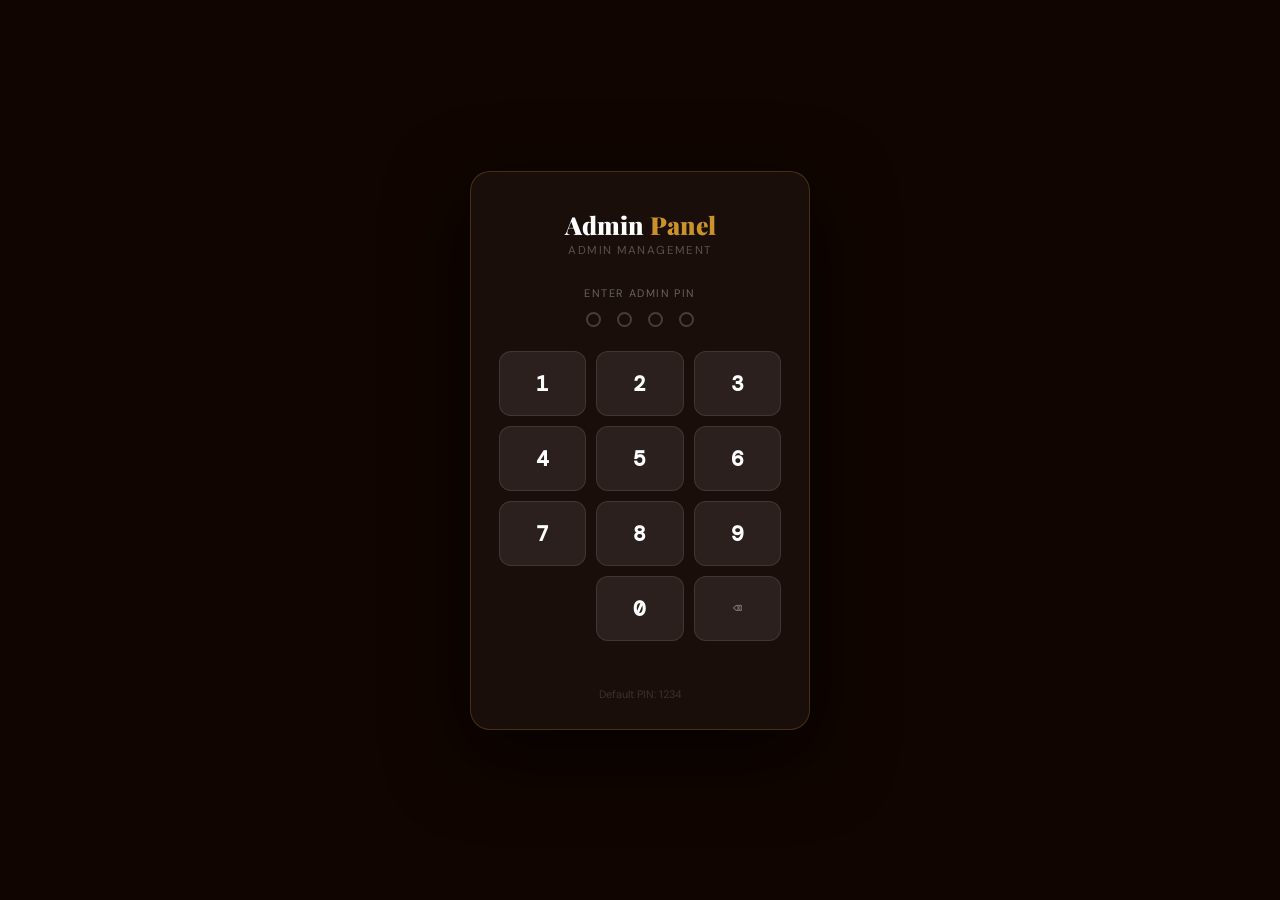
==== commit 1fd553fe: "Update admin.html" ====
--- a/admin.html
+++ b/admin.html
@@ -254,6 +254,8 @@
   .top-logo span{display:none}
 }
 </style>
+<!-- Billzo config — load before any scripts so theme & vars are ready -->
+<script src="config.js"></script>
 </head>
 <body>
 
@@ -261,7 +263,7 @@
 <div id="pin-screen">
   <div class="pin-box">
     <div class="pin-logo">Admin <span>Panel</span></div>
-    <div class="pin-sub">Spice Garden Management</div>
+    <div class="pin-sub" id="pin-sub-brand">Management Portal</div>
     <div class="pin-label">Enter Admin PIN</div>
     <div class="pin-dots">
       <div class="pin-dot" id="pd0"></div>
@@ -294,7 +296,7 @@
   <!-- Top bar -->
   <div class="top-bar">
     <button class="ham-btn" onclick="toggleSidebar()">☰</button>
-    <div class="top-logo">🍛 Spice Garden <span>Admin</span></div>
+    <div class="top-logo" id="admin-top-logo">🍽️ Admin <span>Panel</span></div>
     <div class="top-spacer"></div>
     <span class="top-status loading" id="conn-status">Connecting…</span>
     <button class="top-btn" onclick="refreshAll()">⟳ Refresh</button>
@@ -675,14 +677,22 @@
 <div class="toast" id="toast"></div>
 
 <script>
-/* ═══════════════════════════════════════════════
-   CONFIG — paste your Apps Script URL
-═══════════════════════════════════════════════ */
-const ADMIN_PIN = localStorage.getItem('admin_pin') || '1234';
-
-/* ── HARDCODED URLs — no manual paste needed ── */
-const HARDCODED_URL = 'https://script.google.com/macros/s/AKfycbzwtO1-uTIoBCZoVm2aObvMfwmT11tSN32CCgOUymCJcFPurorBVsxxNuSaiHcFTrDVtA/exec';
-let SCRIPT_URL = localStorage.getItem('admin_script_url') || HARDCODED_URL;
+/* ── Billzo: read URLs & PINs from config.js ── */
+var _cfg = window.APP_CONFIG || {};
+const ADMIN_PIN      = localStorage.getItem('admin_pin')        || (_cfg.admin  && _cfg.admin.pin)         || '1234';
+let SCRIPT_URL       = localStorage.getItem('admin_script_url') || (_cfg.sheets && _cfg.sheets.scriptURL)  || '';
+const MENU_CSV_URL   = (_cfg.sheets && _cfg.sheets.menuCSV)    || '';
+const ORDERS_CSV_URL = (_cfg.sheets && _cfg.sheets.ordersCSV)  || '';
+
+/* Apply business name from config */
+(function() {
+  var biz = _cfg.business || {};
+  var name = biz.name || 'Admin';
+  var logoEl = document.getElementById('admin-top-logo');
+  if (logoEl) logoEl.innerHTML = '🍽️ ' + name + ' <span>Admin</span>';
+  var pinSubEl = document.getElementById('pin-sub-brand');
+  if (pinSubEl) pinSubEl.textContent = name + ' Management';
+})();
 
 /* ═══ STATE ═══ */
 let allMenu   = [];  // raw rows from sheet
@@ -770,83 +780,69 @@
   el.textContent = msg;
 }
 
-function apiGet(action){
-
-  if(!SCRIPT_URL) return Promise.reject(new Error('No script URL'));
-
-  // If running on localhost use fetch
-  if(location.hostname === "localhost" || location.hostname === "127.0.0.1"){
-    
-    return fetch(SCRIPT_URL + '?action=' + action + '&t=' + Date.now())
-      .then(function(r){
-        if(!r.ok) throw new Error('HTTP ' + r.status);
-        return r.json();
-      });
-
+/* ══ READ: fetch CSV (no CORS, works on GitHub Pages) ══ */
+function fetchCSV(url){
+  return fetch(url + '&t=' + Date.now())
+    .then(function(r){ if(!r.ok) throw new Error('HTTP '+r.status); return r.text(); })
+    .then(parseCSVtoRows);
+}
+
+function parseCSVtoRows(csv){
+  var lines = csv.replace(/\r/g,'').trim().split('\n').filter(Boolean);
+  if(lines.length < 2) return [];
+  var headers = csvSplit(lines[0]);
+  return lines.slice(1).map(function(line, i){
+    var cols = csvSplit(line);
+    var obj = { _row: i + 2 };
+    headers.forEach(function(h, j){ obj[h.trim()] = (cols[j]||'').trim(); });
+    return obj;
+  }).filter(function(r){ return Object.values(r).some(function(v){ return typeof v === 'string' && v.length > 0; }); });
+}
+
+function csvSplit(line){
+  var result = [], cur = '', inQ = false;
+  for(var i = 0; i < line.length; i++){
+    var c = line[i];
+    if(c === '"'){ inQ = !inQ; }
+    else if(c === ',' && !inQ){ result.push(cur); cur = ''; }
+    else { cur += c; }
   }
-
-  // Otherwise use JSONP (GitHub Pages)
-  return new Promise(function(resolve,reject){
-
-    const callbackName = "jsonp_callback_" + Date.now();
-
-    window[callbackName] = function(data){
-      resolve(data);
-      delete window[callbackName];
-      script.remove();
-    };
-
-    const script = document.createElement("script");
-
-    script.src =
-      SCRIPT_URL +
-      "?action=" + action +
-      "&callback=" + callbackName +
-      "&t=" + Date.now();
-
-    script.onerror = reject;
-
-    document.body.appendChild(script);
-
-  });
-
-}
-
-async function apiPost(payload){
-  if(!SCRIPT_URL) throw new Error('No script URL');
-  // no-cors avoids CORS preflight — same approach as billing.html
-  // We cannot read the response body with no-cors, so we just trust it and reload
-  await fetch(SCRIPT_URL, {
-    method:'POST',
-    mode:'no-cors',
-    headers:{'Content-Type':'text/plain'},
+  result.push(cur);
+  return result;
+}
+
+/* ══ WRITE: Apps Script POST no-cors (same as billing.html) ══ */
+function apiPost(payload){
+  return fetch(SCRIPT_URL, {
+    method: 'POST',
+    mode: 'no-cors',
+    headers: {'Content-Type':'text/plain'},
     body: JSON.stringify(payload)
   });
-  // no-cors returns opaque response — treat as success, data reload will confirm
-}
-
-async function refreshAll(){
+}
+
+function refreshAll(){
   setConnStatus('loading','Loading…');
-  try {
-    await Promise.all([loadMenu(), loadOrders()]);
-    setConnStatus('ok','✓ Connected');
-  } catch(e){
-    console.error(e);
-    setConnStatus('err','Connection error');
-    toast('Could not reach Google Sheet. Check your Script URL.','err');
-  }
+  Promise.all([loadMenu(), loadOrders()])
+    .then(function(){ setConnStatus('ok','✓ Connected'); })
+    .catch(function(e){
+      console.error(e);
+      setConnStatus('err','Connection error');
+      toast('Could not load sheet. Check CSV URLs are published.','err');
+    });
 }
 
 /* ═══════════════════════════════════════════════
    MENU LOAD & RENDER
 ═══════════════════════════════════════════════ */
-async function loadMenu(){
-  const data = await apiGet('menu');
-  allMenu = data.rows || [];
-  buildMenuCatFilter();
-  updateCatSuggestions();
-  renderMenuTable();
-  updateDashMenuStats();
+function loadMenu(){
+  return fetchCSV(MENU_CSV_URL).then(function(rows){
+    allMenu = rows;
+    buildMenuCatFilter();
+    updateCatSuggestions();
+    renderMenuTable();
+    updateDashMenuStats();
+  });
 }
 
 function buildMenuCatFilter(){
@@ -939,7 +935,7 @@
 }
 function closeModal(){ document.getElementById('dish-modal').classList.remove('open'); }
 
-async function saveDish(){
+function saveDish(){
   const name = document.getElementById('f-name').value.trim();
   const cat  = document.getElementById('f-category').value.trim();
   const price= document.getElementById('f-price').value.trim();
@@ -948,8 +944,7 @@
   const payload = {
     action:      rowIdx ? 'editDish' : 'addDish',
     rowIndex:    rowIdx ? +rowIdx : undefined,
-    Category:    cat,
-    Name:        name,
+    Category:    cat, Name: name,
     Description: document.getElementById('f-desc').value.trim(),
     Price:       price,
     Type:        document.getElementById('f-type').value,
@@ -959,35 +954,29 @@
   };
   const btn = document.getElementById('modal-save-btn');
   btn.disabled=true; btn.textContent='Saving…';
-  try {
-    await apiPost(payload);
+  apiPost(payload).then(function(){
     closeModal();
     toast(rowIdx ? 'Saved! Refreshing…' : 'Dish added! Refreshing…', 'ok');
-    setTimeout(async ()=>{ await loadMenu(); }, 2200);
-  } catch(e){
+    setTimeout(function(){ loadMenu(); }, 2500);
+  }).catch(function(e){
     toast('Error: ' + e.message, 'err');
-  } finally { btn.disabled=false; btn.textContent=rowIdx?'💾 Save Changes':'+ Add Dish'; }
+  }).finally(function(){ btn.disabled=false; btn.textContent=rowIdx?'💾 Save Changes':'+ Add Dish'; });
 }
 
 /* ── TOGGLE AVAILABILITY ── */
-async function toggleAvail(rowIdx, current){
+function toggleAvail(rowIdx, current){
   const newVal = current==='Yes' ? 'No' : 'Yes';
-  // Optimistic update — flip in memory immediately so UI responds
   const item = allMenu.find(m=>m._row===rowIdx);
   if(item) item.Available = newVal;
-  renderMenuTable();
-  updateDashMenuStats();
+  renderMenuTable(); updateDashMenuStats();
   toast(newVal==='Yes' ? '✅ Enabled — saving…' : '🚫 Sold Out — saving…', 'info');
-  try {
-    await apiPost({ action:'editField', rowIndex:rowIdx, field:'Available', value:newVal });
-    // Reload from sheet after 2s to confirm change was saved
-    setTimeout(async ()=>{ await loadMenu(); toast(newVal==='Yes' ? 'Dish enabled ✅' : 'Marked sold out 🚫','ok'); }, 2000);
-  } catch(e){
-    // Revert optimistic update on error
+  apiPost({ action:'editField', rowIndex:rowIdx, field:'Available', value:newVal }).then(function(){
+    setTimeout(function(){ loadMenu().then(function(){ toast(newVal==='Yes' ? 'Dish enabled ✅' : 'Marked sold out 🚫','ok'); }); }, 2500);
+  }).catch(function(e){
     if(item) item.Available = current;
     renderMenuTable();
     toast('Error: '+e.message,'err');
-  }
+  });
 }
 
 /* ── DELETE ── */
@@ -997,19 +986,17 @@
   document.getElementById('del-modal').classList.add('open');
 }
 function closeDelModal(){ document.getElementById('del-modal').classList.remove('open'); pendingDeleteRow=-1; }
-async function confirmDelete(){
+function confirmDelete(){
   if(pendingDeleteRow<0) return;
   const row = pendingDeleteRow;
   closeDelModal();
-  // Optimistic remove from memory
   allMenu = allMenu.filter(m=>m._row!==row);
   renderMenuTable();
   toast('Deleting…','info');
-  try {
-    await apiPost({ action:'deleteDish', rowIndex:row });
+  apiPost({ action:'deleteDish', rowIndex:row }).then(function(){
     toast('Dish deleted ✓','ok');
-    setTimeout(async ()=>{ await loadMenu(); }, 2200);
-  } catch(e){ toast('Error: '+e.message,'err'); await loadMenu(); }
+    setTimeout(function(){ loadMenu(); }, 2500);
+  }).catch(function(e){ toast('Error: '+e.message,'err'); loadMenu(); });
 }
 
 /* ── EXPORT MENU CSV ── */
@@ -1046,12 +1033,13 @@
   return '';
 }
 
-async function loadOrders(){
-  const data = await apiGet('orders');
-  allOrders = data.rows || [];
-  renderOrdersTable();
-  renderDashOrders();
-  updateDashOrderStats();
+function loadOrders(){
+  return fetchCSV(ORDERS_CSV_URL).then(function(rows){
+    allOrders = rows;
+    renderOrdersTable();
+    renderDashOrders();
+    updateDashOrderStats();
+  });
 }
 
 function initDates(){
@@ -1291,9 +1279,32 @@
 function fmtDate(ts){
   if(!ts) return '—';
   try {
-    const d = new Date(ts);
-    return d.toLocaleDateString('en-IN',{day:'2-digit',month:'short',year:'2-digit'}) + ' ' + d.toLocaleTimeString('en-IN',{hour:'2-digit',minute:'2-digit'});
-  } catch(e){ return ts.slice(0,16); }
+    var s = String(ts).trim();
+    var d;
+
+    // Format from Apps Script: "21/3/2026, 10:30:00 am" or "21/03/2026, 10:30:00"
+    var m = s.match(/^(\d{1,2})\/(\d{1,2})\/(\d{4}),?\s*(\d{1,2}):(\d{2})(?::(\d{2}))?\s*(am|pm)?/i);
+    if(m){
+      var day=parseInt(m[1]), mon=parseInt(m[2])-1, yr=parseInt(m[3]);
+      var hr=parseInt(m[4]), min=parseInt(m[5]);
+      var ampm = m[7] ? m[7].toLowerCase() : '';
+      if(ampm==='pm' && hr!==12) hr+=12;
+      if(ampm==='am' && hr===12) hr=0;
+      d = new Date(yr, mon, day, hr, min);
+    }
+    // ISO format: "2026-03-21T10:30:00"
+    else if(/^\d{4}-\d{2}-\d{2}/.test(s)){
+      d = new Date(s);
+    }
+    // Last resort
+    else {
+      d = new Date(s);
+    }
+
+    if(isNaN(d)) return s.slice(0,16);
+    return d.toLocaleDateString('en-IN',{day:'2-digit',month:'short',year:'2-digit'})
+      + ' ' + d.toLocaleTimeString('en-IN',{hour:'2-digit',minute:'2-digit'});
+  } catch(e){ return String(ts).slice(0,16); }
 }
 
 function downloadCSV(rows, filename){
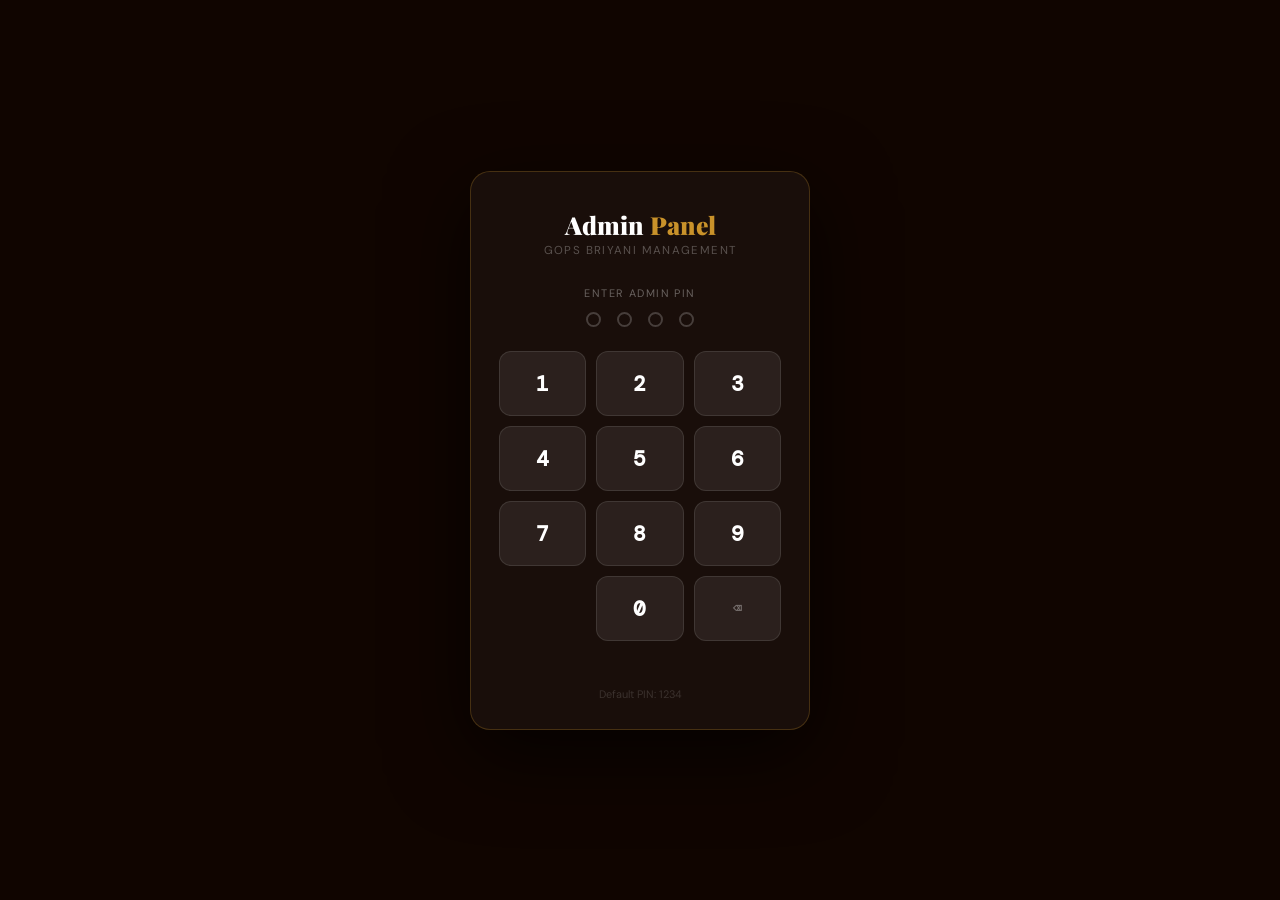
==== commit 13e68e3a: "Add files via upload" ====
--- a/admin.html
+++ b/admin.html
@@ -1330,4 +1330,4 @@
 });
 </script>
 </body>
-</html>
+</html>
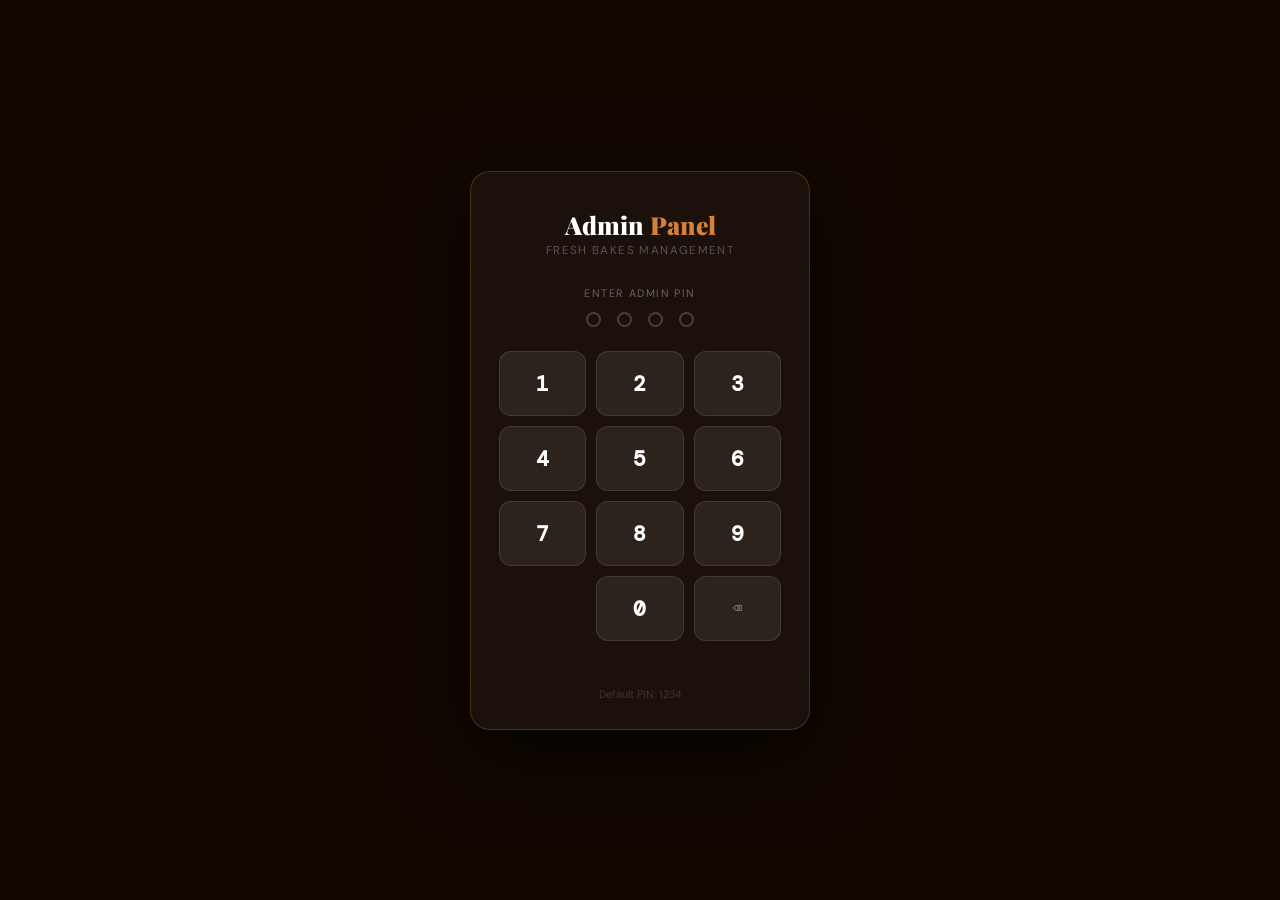
==== commit d0bf0505: "Holding bill" ====
--- a/admin.html
+++ b/admin.html
@@ -321,6 +321,9 @@
         <div class="nav-item" onclick="showPage('orders')" id="nav-orders">
           <span class="ni">🧾</span> Orders
         </div>
+        <div class="nav-item" onclick="showPage('inventory')" id="nav-inventory">
+          <span class="ni">📦</span> Inventory
+        </div>
         <div class="nav-item" onclick="showPage('analytics')" id="nav-analytics">
           <span class="ni">📈</span> Analytics
         </div>
@@ -506,6 +509,67 @@
       </div>
 
       <!-- ════ ANALYTICS ════ -->
+      <div class="page" id="page-inventory">
+        <div class="page-hdr">
+          <h1>Inventory</h1>
+          <p>Track stock levels and monitor low-stock items.</p>
+        </div>
+        <div class="page-body" style="display:flex;flex-direction:column;gap:14px">
+          <div class="summary-strip">
+            <div class="sum-item"><div class="sv" id="inv-total">0</div><div class="sl">Total Items</div></div>
+            <div class="sum-item"><div class="sv" id="inv-low">0</div><div class="sl">Low Stock</div></div>
+            <div class="sum-item"><div class="sv" id="inv-out">0</div><div class="sl">Out Of Stock</div></div>
+          </div>
+
+          <div style="display:flex;flex-wrap:wrap;gap:10px;align-items:center">
+            <input class="tbl-search" id="inv-search" placeholder="🔍 Search inventory…" oninput="renderInventoryTable()" style="width:220px"/>
+            <select class="tbl-filter" id="inv-cat-filter" onchange="renderInventoryTable()">
+              <option value="">All Categories</option>
+            </select>
+            <select class="tbl-filter" id="inv-status-filter" onchange="renderInventoryTable()">
+              <option value="">All Status</option>
+              <option value="ok">In Stock</option>
+              <option value="low">Low Stock</option>
+              <option value="out">Out Of Stock</option>
+            </select>
+            <div class="tbl-spacer"></div>
+            <a class="btn-outline" href="inventory.html" target="_blank">Open Full Inventory Page ↗</a>
+          </div>
+
+          <div class="tbl-wrap" style="flex:1">
+            <div class="tbl-toolbar">
+              <span class="tbl-title">Inventory Items</span>
+              <div class="tbl-spacer"></div>
+              <button class="btn-export" onclick="exportInventoryCSV()">⬇ Export CSV</button>
+            </div>
+            <div class="tbl-scroll">
+              <table>
+                <thead><tr>
+                  <th>Item ID</th>
+                  <th>Item Name</th>
+                  <th>Category</th>
+                  <th>Unit</th>
+                  <th>Stock Qty</th>
+                  <th>Min Qty</th>
+                  <th>Unit Cost</th>
+                  <th>Supplier</th>
+                  <th>Status</th>
+                  <th>Last Updated</th>
+                </tr></thead>
+                <tbody id="inventory-tbl-body">
+                  <tr class="loading-row"><td colspan="10">Loading inventory…</td></tr>
+                </tbody>
+              </table>
+            </div>
+            <div class="tbl-footer">
+              <span id="inventory-showing">Showing 0 items</span>
+              <span id="inventory-value">Inventory Value: ₹0</span>
+            </div>
+          </div>
+        </div>
+      </div>
+
+      <!-- ════ ANALYTICS ════ -->
       <div class="page" id="page-analytics">
         <div class="page-hdr">
           <h1>Analytics</h1>
@@ -579,7 +643,10 @@
                 <b style="color:#fff">Menu Sheet headers (Row 1):</b><br/>
                 <code style="color:var(--gold2);font-family:'DM Mono',monospace">Category | Name | Description | Price | Type | ImageURL | Badge | Available</code><br/><br/>
                 <b style="color:#fff">Orders Sheet headers (Row 1):</b><br/>
-                <code style="color:var(--gold2);font-family:'DM Mono',monospace">OrderNo | Timestamp | Customer | Items | Subtotal | GST | Discount | Total | Status</code><br/><br/>
+                <code style="color:var(--gold2);font-family:'DM Mono',monospace">Timestamp | Bill No | Customer | Items | Subtotal | GST | Discount | Total | Status | Customer Type | Phone | Address | Pay Mode | Order ID | Table No</code><br/><br/>
+                <b style="color:#fff">Inventory Sheet name (tab):</b> <code style="color:var(--gold2);font-family:'DM Mono',monospace">Inventory</code><br/>
+                <b style="color:#fff">Inventory headers (Row 1):</b><br/>
+                <code style="color:var(--gold2);font-family:'DM Mono',monospace">Item ID | Item Name | Category | Unit | Stock Qty | Min Qty | Unit Cost | Supplier | Status | Last Updated</code><br/><br/>
                 <b style="color:#fff">Deploy Apps Script as:</b> Web App → Execute as Me → Anyone can access
               </div>
             </div>
@@ -683,6 +750,7 @@
 let SCRIPT_URL       = localStorage.getItem('admin_script_url') || (_cfg.sheets && _cfg.sheets.scriptURL)  || '';
 const MENU_CSV_URL   = (_cfg.sheets && _cfg.sheets.menuCSV)    || '';
 const ORDERS_CSV_URL = (_cfg.sheets && _cfg.sheets.ordersCSV)  || '';
+const INVENTORY_CSV_URL = (_cfg.sheets && _cfg.sheets.inventoryCSV) || '';
 
 /* Apply business name from config */
 (function() {
@@ -697,6 +765,7 @@
 /* ═══ STATE ═══ */
 let allMenu   = [];  // raw rows from sheet
 let allOrders = [];  // raw rows from sheet
+let allInventory = []; // raw rows from inventory sheet
 let menuSortKey = '', menuSortAsc = true;
 let ordSortKey  = '', ordSortAsc  = false;
 let activeFilter = 'today';
@@ -823,7 +892,7 @@
 
 function refreshAll(){
   setConnStatus('loading','Loading…');
-  Promise.all([loadMenu(), loadOrders()])
+  Promise.all([loadMenu(), loadOrders(), loadInventory()])
     .then(function(){ setConnStatus('ok','✓ Connected'); })
     .catch(function(e){
       console.error(e);
@@ -1159,6 +1228,140 @@
 }
 
 /* ═══════════════════════════════════════════════
+   INVENTORY
+═══════════════════════════════════════════════ */
+function toNum(v){
+  var n = parseFloat(String(v || '').replace(/[^0-9.-]/g, ''));
+  return isNaN(n) ? 0 : n;
+}
+
+function loadInventory(){
+  if (INVENTORY_CSV_URL) {
+    return fetchCSV(INVENTORY_CSV_URL).then(function(rows){
+      allInventory = rows;
+      buildInventoryFilters();
+      renderInventoryTable();
+    }).catch(function(){
+      // fallback to API read if CSV is not configured/published
+      if (!SCRIPT_URL) {
+        allInventory = [];
+        buildInventoryFilters();
+        renderInventoryTable();
+        return;
+      }
+      return fetch(SCRIPT_URL + '?action=inventory&t=' + Date.now())
+        .then(function(r){ return r.json(); })
+        .then(function(d){
+          allInventory = (d && d.rows) ? d.rows : [];
+          buildInventoryFilters();
+          renderInventoryTable();
+        })
+        .catch(function(){
+          allInventory = [];
+          buildInventoryFilters();
+          renderInventoryTable();
+        });
+    });
+  }
+
+  if (!SCRIPT_URL) {
+    allInventory = [];
+    buildInventoryFilters();
+    renderInventoryTable();
+    return Promise.resolve();
+  }
+
+  return fetch(SCRIPT_URL + '?action=inventory&t=' + Date.now())
+    .then(function(r){ return r.json(); })
+    .then(function(d){
+      allInventory = (d && d.rows) ? d.rows : [];
+      buildInventoryFilters();
+      renderInventoryTable();
+    })
+    .catch(function(){
+      allInventory = [];
+      buildInventoryFilters();
+      renderInventoryTable();
+    });
+}
+
+function buildInventoryFilters(){
+  var sel = document.getElementById('inv-cat-filter');
+  if (!sel) return;
+  var current = sel.value;
+  var cats = [...new Set(allInventory.map(function(r){ return r['Category'] || ''; }).filter(Boolean))];
+  sel.innerHTML = '<option value="">All Categories</option>' + cats.map(function(c){
+    return '<option value="' + esc(c) + '"' + (current === c ? ' selected' : '') + '>' + esc(c) + '</option>';
+  }).join('');
+}
+
+function inventoryState(r){
+  var q = toNum(r['Stock Qty']);
+  var m = toNum(r['Min Qty']);
+  if (q <= 0) return 'out';
+  if (q <= m) return 'low';
+  return 'ok';
+}
+
+function getFilteredInventory(){
+  var q = (document.getElementById('inv-search').value || '').toLowerCase();
+  var c = document.getElementById('inv-cat-filter').value;
+  var st = document.getElementById('inv-status-filter').value;
+  return allInventory.filter(function(r){
+    var txt = ((r['Item Name'] || '') + ' ' + (r['Category'] || '') + ' ' + (r['Supplier'] || '')).toLowerCase();
+    if (q && !txt.includes(q)) return false;
+    if (c && (r['Category'] || '') !== c) return false;
+    if (st && inventoryState(r) !== st) return false;
+    return true;
+  });
+}
+
+function renderInventoryTable(){
+  var body = document.getElementById('inventory-tbl-body');
+  if (!body) return;
+
+  var rows = getFilteredInventory();
+  if (!rows.length){
+    body.innerHTML = '<tr class="loading-row"><td colspan="10">No inventory data found</td></tr>';
+  } else {
+    body.innerHTML = rows.map(function(r){
+      var st = inventoryState(r);
+      var badge = st === 'ok'
+        ? '<span class="pill pill-yes">In Stock</span>'
+        : (st === 'low' ? '<span class="pill pill-best">Low Stock</span>' : '<span class="pill pill-chef">Out Of Stock</span>');
+      return '<tr>'
+        + '<td style="font-family:\'DM Mono\',monospace;color:var(--gold2)">' + esc(r['Item ID'] || '') + '</td>'
+        + '<td style="font-weight:600;color:#fff">' + esc(r['Item Name'] || '') + '</td>'
+        + '<td>' + esc(r['Category'] || '') + '</td>'
+        + '<td>' + esc(r['Unit'] || '') + '</td>'
+        + '<td>' + toNum(r['Stock Qty']).toFixed(2) + '</td>'
+        + '<td>' + toNum(r['Min Qty']).toFixed(2) + '</td>'
+        + '<td>₹' + toNum(r['Unit Cost']).toFixed(2) + '</td>'
+        + '<td>' + esc(r['Supplier'] || '') + '</td>'
+        + '<td>' + badge + '</td>'
+        + '<td style="font-size:.76rem;color:rgba(255,255,255,.45)">' + esc(r['Last Updated'] || '') + '</td>'
+        + '</tr>';
+    }).join('');
+  }
+
+  var low = rows.filter(function(r){ return inventoryState(r) === 'low'; }).length;
+  var out = rows.filter(function(r){ return inventoryState(r) === 'out'; }).length;
+  var value = rows.reduce(function(s, r){ return s + toNum(r['Stock Qty']) * toNum(r['Unit Cost']); }, 0);
+
+  document.getElementById('inv-total').textContent = rows.length;
+  document.getElementById('inv-low').textContent = low;
+  document.getElementById('inv-out').textContent = out;
+  document.getElementById('inventory-showing').textContent = 'Showing ' + rows.length + ' of ' + allInventory.length + ' items';
+  document.getElementById('inventory-value').textContent = 'Inventory Value: ₹' + value.toFixed(2);
+}
+
+function exportInventoryCSV(){
+  const rows = getFilteredInventory();
+  const headers = ['Item ID','Item Name','Category','Unit','Stock Qty','Min Qty','Unit Cost','Supplier','Status','Last Updated'];
+  downloadCSV([headers, ...rows.map(function(r){ return headers.map(function(h){ return r[h] || ''; }); })], 'inventory-export.csv');
+}
+
+/* ═══════════════════════════════════════════════
    ANALYTICS
 ═══════════════════════════════════════════════ */
 function setAnalyticsPeriod(p, btn){
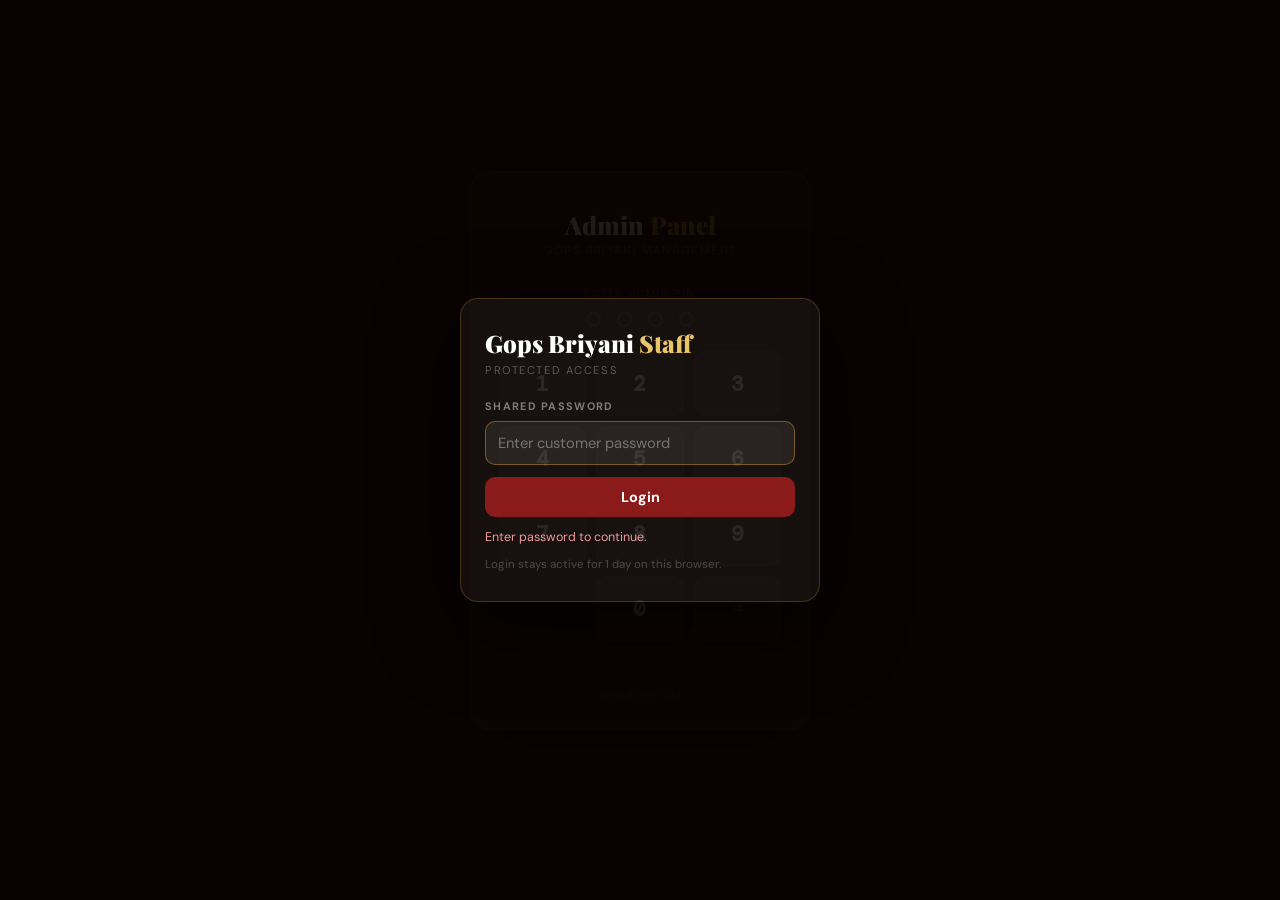
==== commit b49ef454: "protect" ====
--- a/admin.html
+++ b/admin.html
@@ -256,6 +256,7 @@
 </style>
 <!-- Billzo config — load before any scripts so theme & vars are ready -->
 <script src="config.js"></script>
+<script src="auth.js"></script>
 </head>
 <body>
 
@@ -752,6 +753,10 @@
 const ORDERS_CSV_URL = (_cfg.sheets && _cfg.sheets.ordersCSV)  || '';
 const INVENTORY_CSV_URL = (_cfg.sheets && _cfg.sheets.inventoryCSV) || '';
 
+BillzoAuth.configure({
+  getScriptUrl: function() { return SCRIPT_URL; }
+});
+
 /* Apply business name from config */
 (function() {
   var biz = _cfg.business || {};
@@ -800,7 +805,7 @@
   }
 }
 function pinDel(){ if(pinBuf.length){ pinBuf=pinBuf.slice(0,-1); for(let i=0;i<4;i++) document.getElementById('pd'+i).classList.toggle('filled',i<pinBuf.length); } }
-function lockAdmin(){ pinBuf=''; document.getElementById('pin-screen').style.display=''; document.getElementById('admin').classList.remove('open'); for(let i=0;i<4;i++) document.getElementById('pd'+i).classList.remove('filled'); }
+function lockAdmin(){ BillzoAuth.logout(); }
 function changePin(){
   const np = document.getElementById('new-pin').value.trim();
   if(!/^\d{4}$/.test(np)){ toast('PIN must be exactly 4 digits','err'); return; }
@@ -882,12 +887,7 @@
 
 /* ══ WRITE: Apps Script POST no-cors (same as billing.html) ══ */
 function apiPost(payload){
-  return fetch(SCRIPT_URL, {
-    method: 'POST',
-    mode: 'no-cors',
-    headers: {'Content-Type':'text/plain'},
-    body: JSON.stringify(payload)
-  });
+  return BillzoAuth.authPost(payload);
 }
 
 function refreshAll(){
@@ -905,8 +905,8 @@
    MENU LOAD & RENDER
 ═══════════════════════════════════════════════ */
 function loadMenu(){
-  return fetchCSV(MENU_CSV_URL).then(function(rows){
-    allMenu = rows;
+  return BillzoAuth.authGet({ action: 'menu' }).then(function(data){
+    allMenu = (data && data.rows) ? data.rows : [];
     buildMenuCatFilter();
     updateCatSuggestions();
     renderMenuTable();
@@ -1103,8 +1103,8 @@
 }
 
 function loadOrders(){
-  return fetchCSV(ORDERS_CSV_URL).then(function(rows){
-    allOrders = rows;
+  return BillzoAuth.authGet({ action: 'orders' }).then(function(data){
+    allOrders = (data && data.rows) ? data.rows : [];
     renderOrdersTable();
     renderDashOrders();
     updateDashOrderStats();
@@ -1236,34 +1236,6 @@
 }
 
 function loadInventory(){
-  if (INVENTORY_CSV_URL) {
-    return fetchCSV(INVENTORY_CSV_URL).then(function(rows){
-      allInventory = rows;
-      buildInventoryFilters();
-      renderInventoryTable();
-    }).catch(function(){
-      // fallback to API read if CSV is not configured/published
-      if (!SCRIPT_URL) {
-        allInventory = [];
-        buildInventoryFilters();
-        renderInventoryTable();
-        return;
-      }
-      return fetch(SCRIPT_URL + '?action=inventory&t=' + Date.now())
-        .then(function(r){ return r.json(); })
-        .then(function(d){
-          allInventory = (d && d.rows) ? d.rows : [];
-          buildInventoryFilters();
-          renderInventoryTable();
-        })
-        .catch(function(){
-          allInventory = [];
-          buildInventoryFilters();
-          renderInventoryTable();
-        });
-    });
-  }
-
   if (!SCRIPT_URL) {
     allInventory = [];
     buildInventoryFilters();
@@ -1271,8 +1243,7 @@
     return Promise.resolve();
   }
 
-  return fetch(SCRIPT_URL + '?action=inventory&t=' + Date.now())
-    .then(function(r){ return r.json(); })
+  return BillzoAuth.authGet({ action: 'inventory' })
     .then(function(d){
       allInventory = (d && d.rows) ? d.rows : [];
       buildInventoryFilters();
@@ -1531,6 +1502,18 @@
   if(e.key>='0'&&e.key<='9') pinPress(e.key);
   if(e.key==='Backspace') pinDel();
 });
+
+function startAdminApp(){
+  document.getElementById('pin-screen').style.display='none';
+  document.getElementById('admin').classList.add('open');
+  document.getElementById('script-url-input').value = SCRIPT_URL;
+  document.getElementById('settings-url').value = SCRIPT_URL;
+  document.getElementById('dash-date').textContent = 'Today — ' + new Date().toLocaleDateString('en-IN',{weekday:'long',year:'numeric',month:'long',day:'numeric'});
+  initDates();
+  refreshAll();
+}
+
+BillzoAuth.guard({ onReady: startAdminApp });
 </script>
 </body>
 </html>
